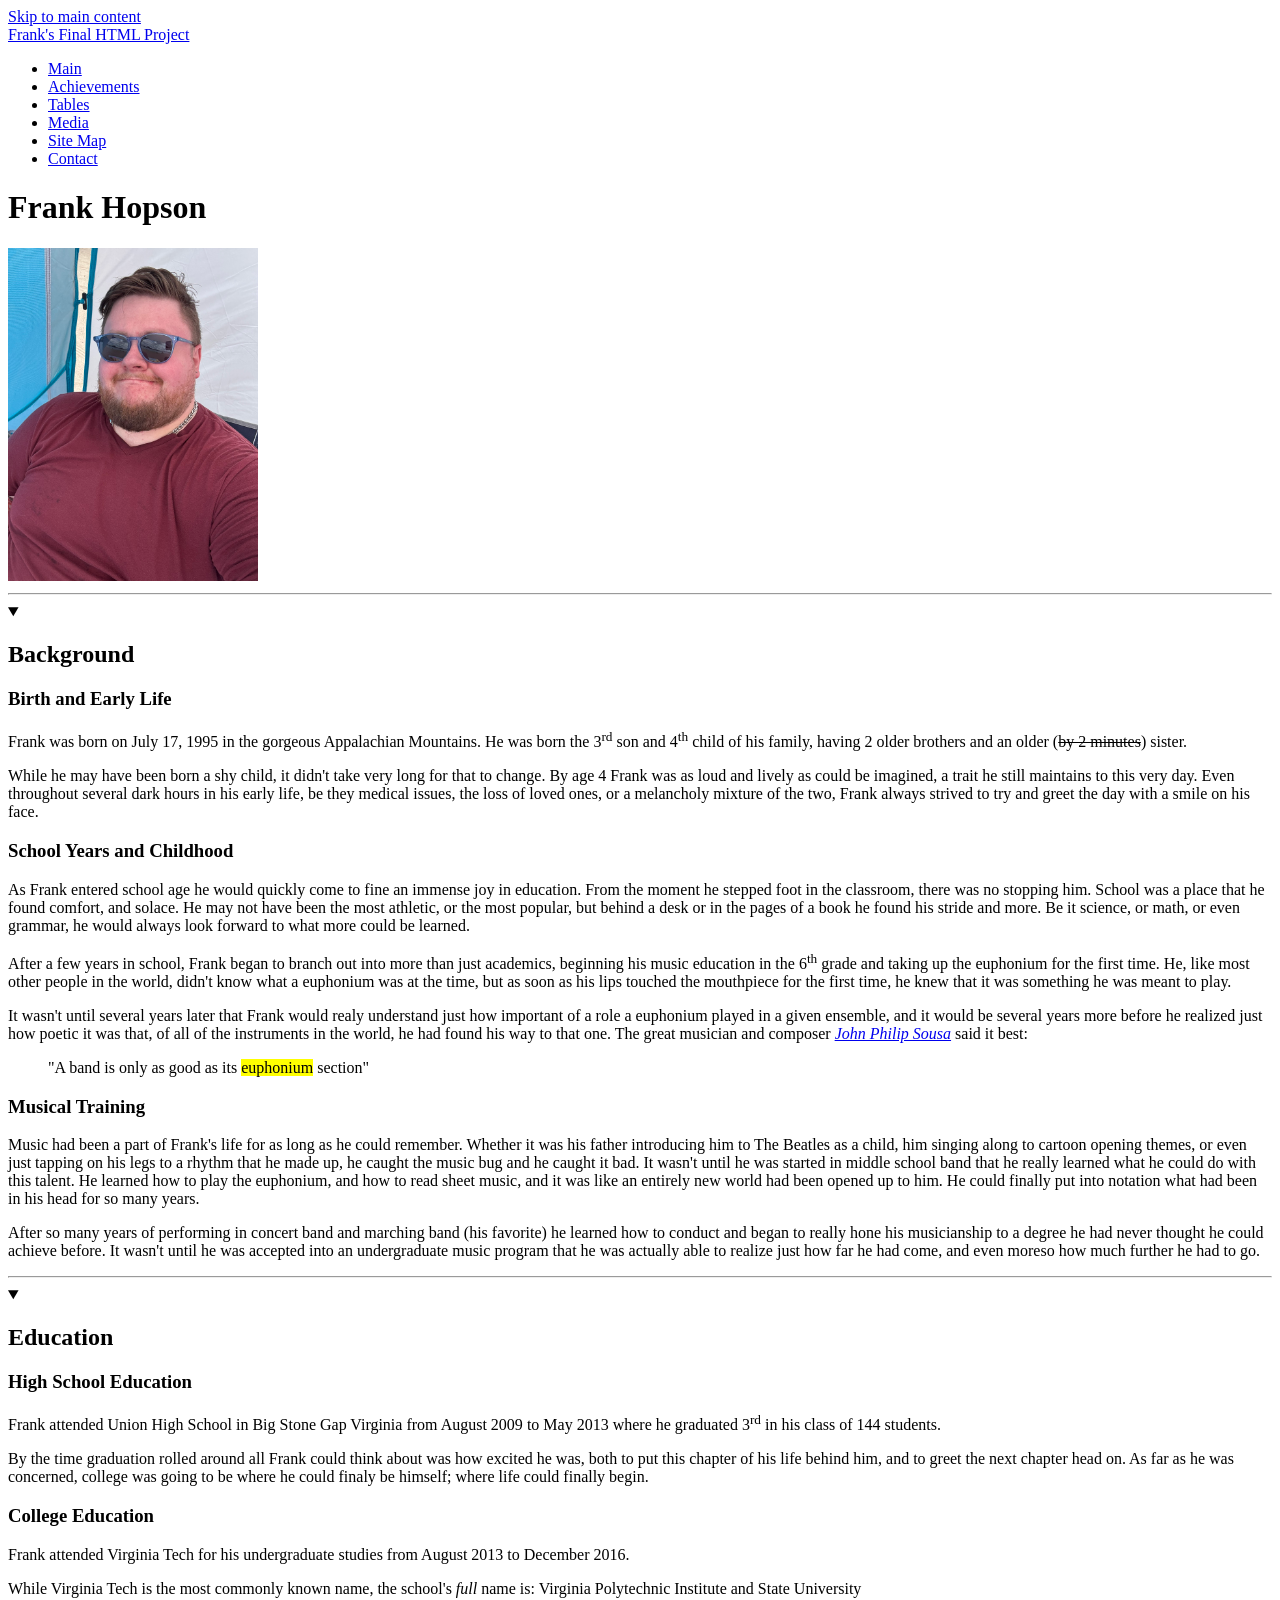
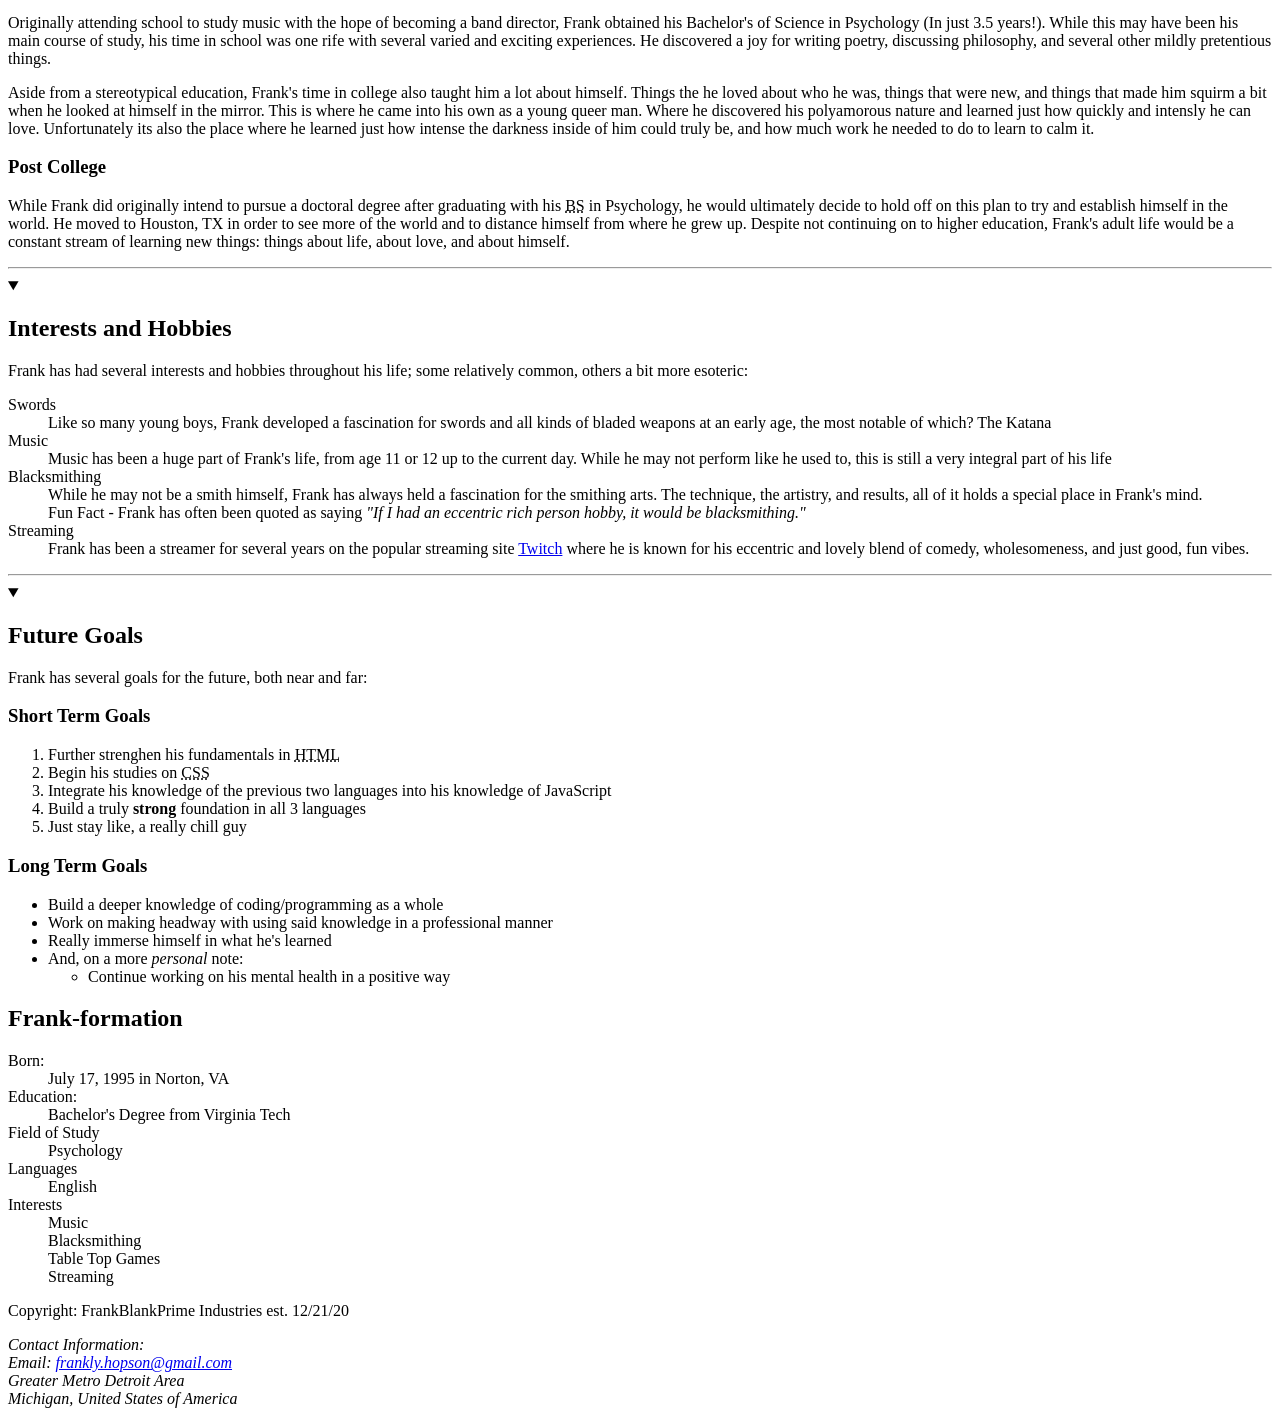
==== index.html @ f58f7170 "Init" ====
<!DOCTYPE html>
<html lang="en">

<head>
    <meta charset="UTF-8">
    <meta name="viewport" content="width=device-width, initial-scale=1.0">
    <meta name="author" content="Frank Hopson">
    <meta name="description" content="A brief overview into the life and times of Frank">
    <title>A Brief Overview</title>
</head>

<body>
    <a href="#main">Skip to main content</a>
    <header>
        <a href=index.html>Frank's Final HTML Project</a>
    </header>

    <nav role="navigation">
        <ul>
            <li><a href="index.html" aria-current="page">Main</a></li>
            <li><a href="achievements.html">Achievements</a></li>
            <li><a href="data-tables.html">Tables</a></li>
            <li><a href="multimedia-showcase.html">Media</a></li>
            <li><a href="site-map.html">Site Map</a></li>
            <li><a href="contact-form.html">Contact</a></li>
        </ul>
    </nav>

    <main id="main">
        <h1>Frank Hopson</h1>
        <img src="./assets/Frank Selfie 1.JPEG" width="250"> <!--To Be Added-->
        <hr>
        <section>
            <details open>
                <summary>
                    <h2>Background</h2>
                </summary>
                <h3>Birth and Early Life</h3>
                <p>Frank was born on <time datetime="1995-07-17">July 17, 1995</time> in the gorgeous Appalachian
                    Mountains.
                    He was born the 3<sup>rd</sup> son and 4<sup>th</sup> child of his family, having 2 older brothers
                    and
                    an older (<s>by 2 minutes</s>) sister.</p>
                <p>
                    While he may have been born a shy child, it didn't take very long for that to change. By age 4 Frank
                    was as loud and lively as could be imagined, a trait he still maintains to this very day. Even
                    throughout
                    several dark hours in his early life, be they medical issues, the loss of loved ones, or a
                    melancholy mixture
                    of the two, Frank always strived to try and greet the day with a smile on his face.
                </p>
                <h3>School Years and Childhood</h3>
                <p>
                    As Frank entered school age he would quickly come to fine an immense joy in education. From the
                    moment he stepped
                    foot in the classroom, there was no stopping him. School was a place that he found comfort, and
                    solace.
                    He may not have been the most athletic, or the most popular, but behind a desk or in the pages of a
                    book he found his
                    stride and more. Be it science, or math, or even grammar, he would always look forward to what more
                    could be learned.
                </p>
                <p>
                    After a few years in school, Frank began to branch out into more than just academics, beginning his
                    music education
                    in the 6<sup>th</sup> grade and taking up the euphonium for the first time. He, like most other
                    people in the world, didn't
                    know what a euphonium was at the time, but as soon as his lips touched the mouthpiece for the first
                    time, he knew
                    that it was something he was meant to play.
                </p>
                <aside>
                    <p>
                        It wasn't until several years later that Frank would realy understand just how important of a
                        role a euphonium
                        played in a given ensemble, and it would be several years more before he realized just how
                        poetic it was that,
                        of all of the instruments in the world, he had found his way to that one. The great musician and
                        composer
                        <cite><a target="_blank"
                                href="https://quotefancy.com/quote/1422385/John-Philip-Sousa-A-band-is-only-as-good-as-its-euphonium-section">John
                                Philip Sousa</a></cite> said it best:
                    <blockquote>"A band is only as good as its <mark>euphonium</mark> section"</blockquote>
                    </p>
                </aside>
                <h3>Musical Training</h3>
                <p>
                    Music had been a part of Frank's life for as long as he could remember. Whether it was his father
                    introducing him to
                    The Beatles as a child, him singing along to cartoon opening themes, or even just tapping on his
                    legs to a rhythm that
                    he made up, he caught the music bug and he caught it bad. It wasn't until he was started in middle
                    school band that he
                    really learned what he could do with this talent. He learned how to play the euphonium, and how to
                    read sheet music, and
                    it was like an entirely new world had been opened up to him. He could finally put into notation what
                    had been in his head
                    for so many years.
                </p>
                <p>
                    After so many years of performing in concert band and marching band (his favorite) he learned how to
                    conduct and began to really hone
                    his musicianship to a degree he had never thought he could achieve before. It wasn't until he was
                    accepted into an undergraduate
                    music program that he was actually able to realize just how far he had come, and even moreso how
                    much further he had to go.
                </p>
            </details>
        </section>

        <hr>

        <section>
            <details open>
                <summary>
                    <h2>Education</h2>
                </summary>
                <h3>High School Education</h3>
                <p>Frank attended Union High School in Big Stone Gap Virginia from <time datetime="2009-08">August
                        2009</time>
                    to <time datetime="2013-05">May 2013</time> where he graduated 3<sup>rd</sup> in his class of 144
                    students.
                </p>
                <p>
                    By the time graduation rolled around all Frank could think about was how excited he was, both to put
                    this chapter of his life behind him, and to greet the next chapter head on. As far as he was
                    concerned,
                    college was going to be where he could finaly be himself; where life could finally begin.
                </p>
                <article>
                    <h3>College Education</h3>
                    <p>
                        Frank attended Virginia Tech for his undergraduate studies from <time datetime="2013-08">August
                            2013</time> to <time datetime="2016-12">December 2016</time>.
                    </p>
                    <aside>
                        <p>
                            While Virginia Tech is the most commonly known name, the school's <em>full</em> name is:
                            Virginia Polytechnic Institute and State University
                        </p>
                    </aside>
                    <p>
                        Originally attending school to study music with the hope of becoming a band director,
                        Frank obtained his Bachelor's of Science in Psychology (In just 3.5 years!). While this may
                        have been his main course of study, his time in school was one rife with several varied
                        and exciting experiences. He discovered a joy for writing poetry, discussing philosophy,
                        and several other mildly pretentious things.
                    </p>
                    <p>
                        Aside from a stereotypical education, Frank's time in college also taught him a lot about
                        himself. Things the he loved about who he was, things that were new, and things that made him
                        squirm a bit when he looked at himself in the mirror. This is where he came into his own as a
                        young queer man. Where he discovered his polyamorous nature and learned just how quickly and
                        intensly he can love. Unfortunately its also the place where he learned just how intense the
                        darkness inside of him could truly be, and how much work he needed to do to learn to calm it.
                    </p>
                </article>
                <article>
                    <h3>Post College</h3>
                    <p>
                        While Frank did originally intend to pursue a doctoral degree after graduating with his
                        <abbr title="Bachelor of Science">BS</abbr> in Psychology, he would ultimately decide to hold
                        off on this plan to try and establish himself in the world. He moved to Houston, TX in order to
                        see more of the world and to distance himself from where he grew up. Despite not continuing on
                        to higher education, Frank's adult life would be a constant stream of learning new things:
                        things
                        about life, about love, and about himself.
                    </p>
                </article>
            </details>
        </section>

        <hr>

        <section>
            <details open>
                <summary>
                    <h2>Interests and Hobbies</h2>
                </summary>
                <p>
                    Frank has had several interests and hobbies throughout his life; some relatively common,
                    others a bit more esoteric:</p>
                <dl>
                    <dt>Swords</dt>
                    <dd>Like so many young boys, Frank developed a fascination for swords and all kinds
                        of bladed weapons at an early age, the most notable of which? The Katana
                    </dd>
                    <dt>Music</dt>
                    <dd>
                        Music has been a huge part of Frank's life, from age 11 or 12 up to the current day.
                        While he may not perform like he used to, this is still a very integral part of
                        his life
                    </dd>
                    <dt>Blacksmithing</dt>
                    <dd>
                        While he may not be a smith himself, Frank has always held a fascination for the
                        smithing arts. The technique, the artistry, and results, all of it holds a special
                        place in Frank's mind.
                        <aside>Fun Fact - Frank has often been quoted as saying <i>"If I had an eccentric
                                rich person hobby, it would be blacksmithing."</i>
                        </aside>
                    </dd>
                    <dt>Streaming</dt>
                    <dd>
                        Frank has been a streamer for several years on the popular streaming site
                        <a aria-label="A link to Frank's Twitch page"
                            href="https://www.twitch.tv/frankblankprime">Twitch</a>
                        where he is known for his eccentric and lovely blend of comedy, wholesomeness, and just
                        good, fun vibes.
                    </dd>
                </dl>
            </details>
        </section>

        <hr>

        <section>
            <details open>
                <summary>
                    <h2>Future Goals</h2>
                </summary>
                <p>Frank has several goals for the future, both near and far:</p>
                <h3>Short Term Goals</h3>
                <ol>
                    <li>Further strenghen his fundamentals in <abbr title="Hypertext Markup Language">HTML</abbr></li>
                    <li>Begin his studies on <abbr title="Cascading Style Sheets">CSS</abbr></li>
                    <li>Integrate his knowledge of the previous two languages into his knowledge of JavaScript</li>
                    <li>Build a truly <strong>strong</strong> foundation in all 3 languages</li>
                    <li>Just stay like, a really chill guy</li>
                </ol>
                <h3>Long Term Goals</h3>
                <ul>
                    <li>Build a deeper knowledge of coding/programming as a whole</li>
                    <li>Work on making headway with using said knowledge in a professional manner</li>
                    <li>Really immerse himself in what he's learned</li>
                    <li>And, on a more <em>personal</em> note:
                        <ul>
                            <li>Continue working on his mental health in a positive way</li>
                        </ul>
                    </li>
                </ul>
            </details>
        </section>
        <section>
            <h2>Frank-formation</h2>
            <div class="infotable">
                <!-- <img> To Be Added -->
                <dl>
                    <dt>Born:</dt>
                    <dd><time datetime="1995-07-17">July 17, 1995 in Norton, VA</time></dd>
                    <dt>Education:</dt>
                    <dd>Bachelor's Degree from Virginia Tech</dd>
                    <dt>Field of Study</dt>
                    <dd>Psychology</dd>
                    <dt>Languages</dt>
                    <dd>English</dd>
                    <dt>Interests</dt>
                    <dd>Music</dd>
                    <dd>Blacksmithing</dd>
                    <dd>Table Top Games</dd>
                    <dd>Streaming</dd>
                </dl>
            </div>
        </section>
    </main>
</body>
<footer>
    <p>
        Copyright: FrankBlankPrime Industries est. <time datetime="2020-12-21">12/21/20</time>
        <br />
    <address>
        Contact Information:<br />
        Email: <a href="mailto:frankly.hopson@gmail.com">frankly.hopson@gmail.com</a><br />
        Greater Metro Detroit Area<br />
        Michigan, United States of America
    </address>
    </p>
</footer>

</html>
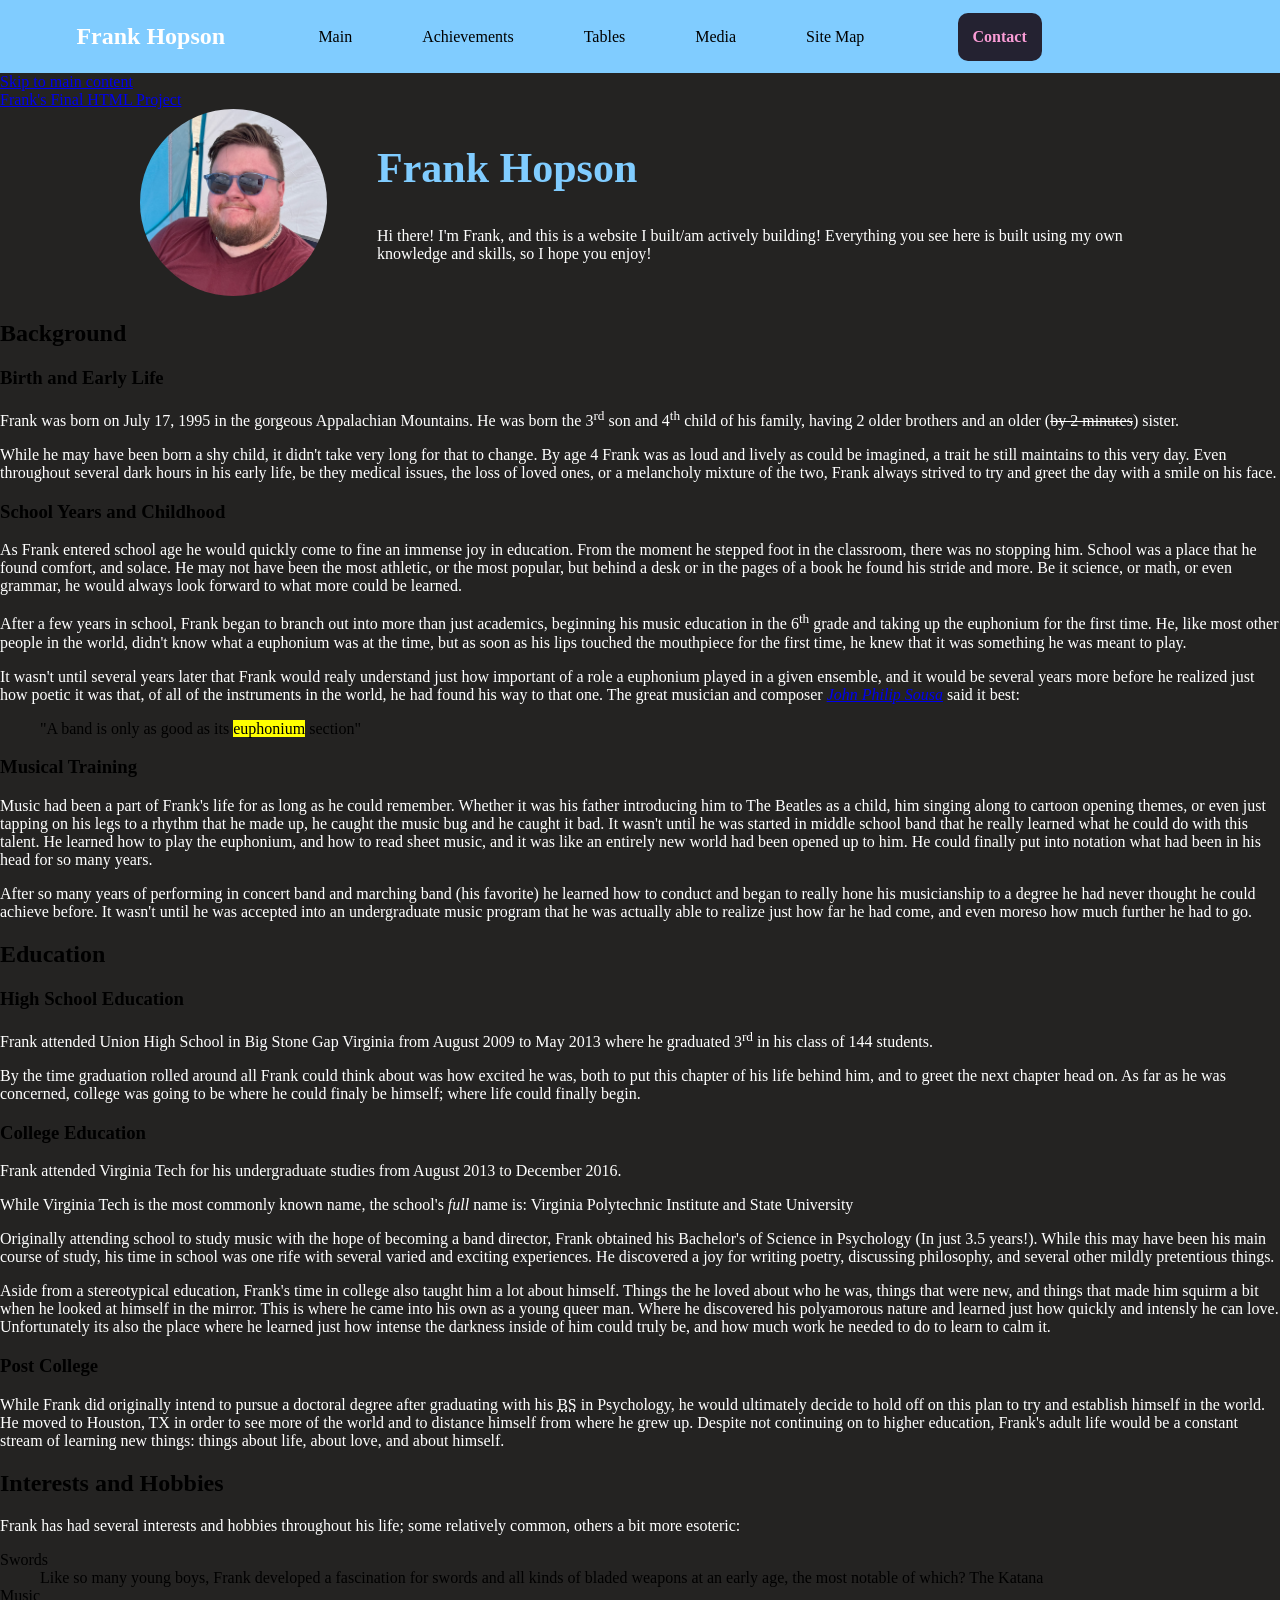
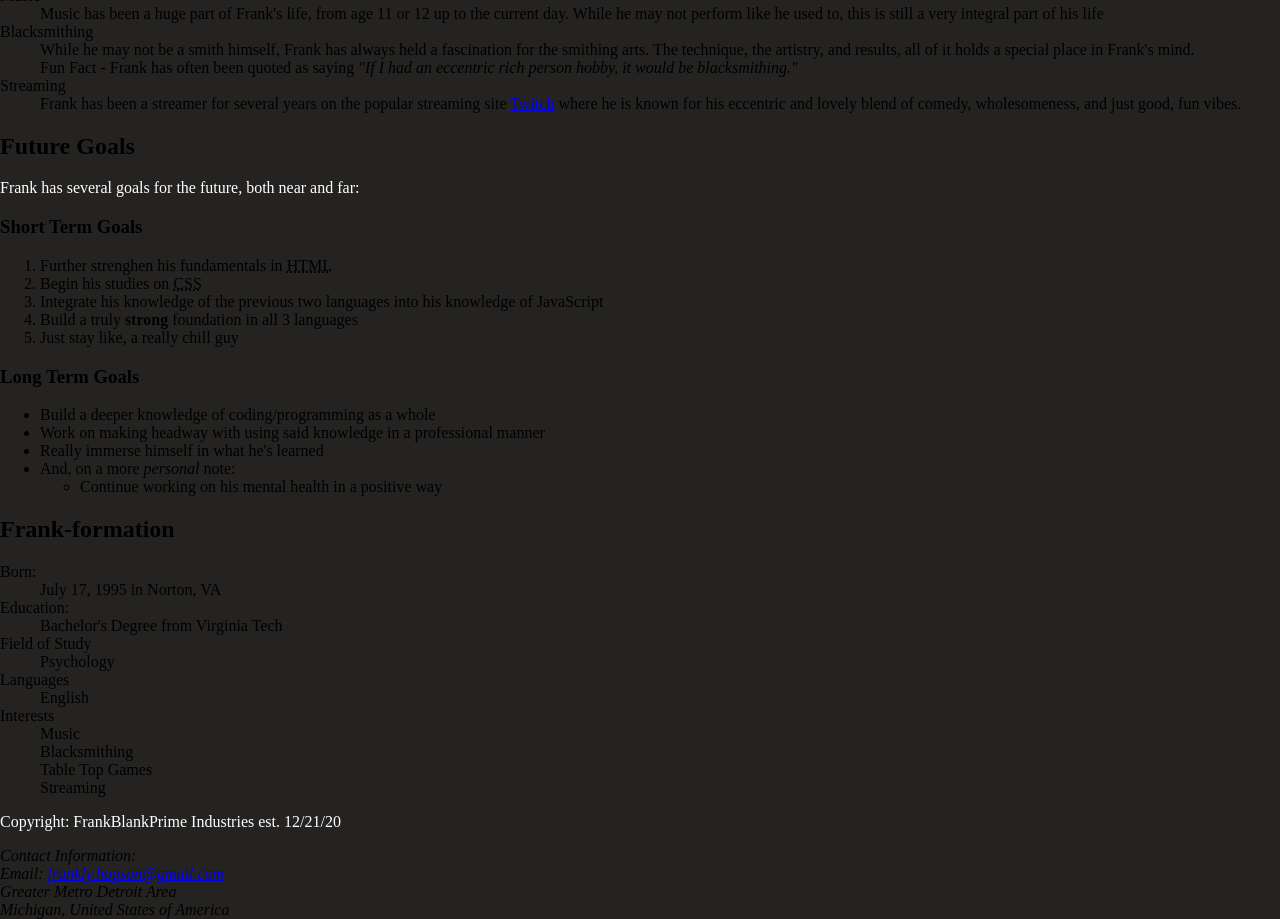
==== commit cb5fd4b9: "Added style sheet and made updates to nav-bar structure as well as website intro" ====
--- a/index.html
+++ b/index.html
@@ -7,6 +7,7 @@
     <meta name="author" content="Frank Hopson">
     <meta name="description" content="A brief overview into the life and times of Frank">
     <title>A Brief Overview</title>
+    <link rel="stylesheet" href="styles.css">
 </head>
 
 <body>
@@ -15,231 +16,234 @@
         <a href=index.html>Frank's Final HTML Project</a>
     </header>
 
-    <nav role="navigation">
-        <ul>
-            <li><a href="index.html" aria-current="page">Main</a></li>
-            <li><a href="achievements.html">Achievements</a></li>
-            <li><a href="data-tables.html">Tables</a></li>
-            <li><a href="multimedia-showcase.html">Media</a></li>
-            <li><a href="site-map.html">Site Map</a></li>
-            <li><a href="contact-form.html">Contact</a></li>
-        </ul>
+    <nav>
+        <div id="nav-bar"></div>
+            <p>Frank Hopson</p>
+            <ul>
+                <li><a class="nav-link" href="index.html" aria-current="page">Main</a></li>
+                <li><a class="nav-link" href="achievements.html">Achievements</a></li>
+                <li><a class="nav-link" href="data-tables.html">Tables</a></li>
+                <li><a class="nav-link" href="multimedia-showcase.html">Media</a></li>
+                <li><a class="nav-link" href="site-map.html">Site Map</a></li>
+            </ul>
+            <a class="nav-link" id="contact-link" href="contact-form.html">Contact</a>
+        </div>
     </nav>
 
     <main id="main">
-        <h1>Frank Hopson</h1>
-        <img src="./assets/Frank Selfie 1.JPEG" width="250"> <!--To Be Added-->
-        <hr>
-        <section>
-            <details open>
-                <summary>
-                    <h2>Background</h2>
-                </summary>
-                <h3>Birth and Early Life</h3>
-                <p>Frank was born on <time datetime="1995-07-17">July 17, 1995</time> in the gorgeous Appalachian
-                    Mountains.
-                    He was born the 3<sup>rd</sup> son and 4<sup>th</sup> child of his family, having 2 older brothers
-                    and
-                    an older (<s>by 2 minutes</s>) sister.</p>
-                <p>
-                    While he may have been born a shy child, it didn't take very long for that to change. By age 4 Frank
-                    was as loud and lively as could be imagined, a trait he still maintains to this very day. Even
-                    throughout
-                    several dark hours in his early life, be they medical issues, the loss of loved ones, or a
-                    melancholy mixture
-                    of the two, Frank always strived to try and greet the day with a smile on his face.
-                </p>
-                <h3>School Years and Childhood</h3>
-                <p>
-                    As Frank entered school age he would quickly come to fine an immense joy in education. From the
-                    moment he stepped
-                    foot in the classroom, there was no stopping him. School was a place that he found comfort, and
-                    solace.
-                    He may not have been the most athletic, or the most popular, but behind a desk or in the pages of a
-                    book he found his
-                    stride and more. Be it science, or math, or even grammar, he would always look forward to what more
-                    could be learned.
-                </p>
-                <p>
-                    After a few years in school, Frank began to branch out into more than just academics, beginning his
-                    music education
-                    in the 6<sup>th</sup> grade and taking up the euphonium for the first time. He, like most other
-                    people in the world, didn't
-                    know what a euphonium was at the time, but as soon as his lips touched the mouthpiece for the first
-                    time, he knew
-                    that it was something he was meant to play.
+        <section id="bio-intro">
+            <div id="bio-image">
+                <img src="./assets/Frank Selfie 1.JPEG" width="250"
+                alt="A man in a red shirt and sunglasses sitting against a blue and grey backdrop"> <!--To Be Added-->
+            </div>
+            <div id="bio-text">
+                <h1>Frank Hopson</h1>
+                <p>Hi there! I'm Frank, and this is a website I built/am actively building! Everything you see
+                here is built using my own knowledge and skills, so I hope you enjoy!</p>
+            </div>
+        </section>
+
+        <section>
+            <summary>
+                <h2>Background</h2>
+            </summary>
+            <h3>Birth and Early Life</h3>
+            <p>Frank was born on <time datetime="1995-07-17">July 17, 1995</time> in the gorgeous Appalachian
+                Mountains.
+                He was born the 3<sup>rd</sup> son and 4<sup>th</sup> child of his family, having 2 older brothers
+                and
+                an older (<s>by 2 minutes</s>) sister.</p>
+            <p>
+                While he may have been born a shy child, it didn't take very long for that to change. By age 4 Frank
+                was as loud and lively as could be imagined, a trait he still maintains to this very day. Even
+                throughout
+                several dark hours in his early life, be they medical issues, the loss of loved ones, or a
+                melancholy mixture
+                of the two, Frank always strived to try and greet the day with a smile on his face.
+            </p>
+            <h3>School Years and Childhood</h3>
+            <p>
+                As Frank entered school age he would quickly come to fine an immense joy in education. From the
+                moment he stepped
+                foot in the classroom, there was no stopping him. School was a place that he found comfort, and
+                solace.
+                He may not have been the most athletic, or the most popular, but behind a desk or in the pages of a
+                book he found his
+                stride and more. Be it science, or math, or even grammar, he would always look forward to what more
+                could be learned.
+            </p>
+            <p>
+                After a few years in school, Frank began to branch out into more than just academics, beginning his
+                music education
+                in the 6<sup>th</sup> grade and taking up the euphonium for the first time. He, like most other
+                people in the world, didn't
+                know what a euphonium was at the time, but as soon as his lips touched the mouthpiece for the first
+                time, he knew
+                that it was something he was meant to play.
+            </p>
+            <aside>
+                <p>
+                    It wasn't until several years later that Frank would realy understand just how important of a
+                    role a euphonium
+                    played in a given ensemble, and it would be several years more before he realized just how
+                    poetic it was that,
+                    of all of the instruments in the world, he had found his way to that one. The great musician and
+                    composer
+                    <cite><a target="_blank"
+                            href="https://quotefancy.com/quote/1422385/John-Philip-Sousa-A-band-is-only-as-good-as-its-euphonium-section">John
+                            Philip Sousa</a></cite> said it best:
+                <blockquote>"A band is only as good as its <mark>euphonium</mark> section"</blockquote>
+                </p>
+            </aside>
+            <h3>Musical Training</h3>
+            <p>
+                Music had been a part of Frank's life for as long as he could remember. Whether it was his father
+                introducing him to
+                The Beatles as a child, him singing along to cartoon opening themes, or even just tapping on his
+                legs to a rhythm that
+                he made up, he caught the music bug and he caught it bad. It wasn't until he was started in middle
+                school band that he
+                really learned what he could do with this talent. He learned how to play the euphonium, and how to
+                read sheet music, and
+                it was like an entirely new world had been opened up to him. He could finally put into notation what
+                had been in his head
+                for so many years.
+            </p>
+            <p>
+                After so many years of performing in concert band and marching band (his favorite) he learned how to
+                conduct and began to really hone
+                his musicianship to a degree he had never thought he could achieve before. It wasn't until he was
+                accepted into an undergraduate
+                music program that he was actually able to realize just how far he had come, and even moreso how
+                much further he had to go.
+            </p>
+        </section>
+
+        <section>
+            <summary>
+                <h2>Education</h2>
+            </summary>
+            <h3>High School Education</h3>
+            <p>Frank attended Union High School in Big Stone Gap Virginia from <time datetime="2009-08">August
+                    2009</time>
+                to <time datetime="2013-05">May 2013</time> where he graduated 3<sup>rd</sup> in his class of 144
+                students.
+            </p>
+            <p>
+                By the time graduation rolled around all Frank could think about was how excited he was, both to put
+                this chapter of his life behind him, and to greet the next chapter head on. As far as he was
+                concerned,
+                college was going to be where he could finaly be himself; where life could finally begin.
+            </p>
+            <article>
+                <h3>College Education</h3>
+                <p>
+                    Frank attended Virginia Tech for his undergraduate studies from <time datetime="2013-08">August
+                        2013</time> to <time datetime="2016-12">December 2016</time>.
                 </p>
                 <aside>
                     <p>
-                        It wasn't until several years later that Frank would realy understand just how important of a
-                        role a euphonium
-                        played in a given ensemble, and it would be several years more before he realized just how
-                        poetic it was that,
-                        of all of the instruments in the world, he had found his way to that one. The great musician and
-                        composer
-                        <cite><a target="_blank"
-                                href="https://quotefancy.com/quote/1422385/John-Philip-Sousa-A-band-is-only-as-good-as-its-euphonium-section">John
-                                Philip Sousa</a></cite> said it best:
-                    <blockquote>"A band is only as good as its <mark>euphonium</mark> section"</blockquote>
+                        While Virginia Tech is the most commonly known name, the school's <em>full</em> name is:
+                        Virginia Polytechnic Institute and State University
                     </p>
                 </aside>
-                <h3>Musical Training</h3>
-                <p>
-                    Music had been a part of Frank's life for as long as he could remember. Whether it was his father
-                    introducing him to
-                    The Beatles as a child, him singing along to cartoon opening themes, or even just tapping on his
-                    legs to a rhythm that
-                    he made up, he caught the music bug and he caught it bad. It wasn't until he was started in middle
-                    school band that he
-                    really learned what he could do with this talent. He learned how to play the euphonium, and how to
-                    read sheet music, and
-                    it was like an entirely new world had been opened up to him. He could finally put into notation what
-                    had been in his head
-                    for so many years.
-                </p>
-                <p>
-                    After so many years of performing in concert band and marching band (his favorite) he learned how to
-                    conduct and began to really hone
-                    his musicianship to a degree he had never thought he could achieve before. It wasn't until he was
-                    accepted into an undergraduate
-                    music program that he was actually able to realize just how far he had come, and even moreso how
-                    much further he had to go.
-                </p>
-            </details>
-        </section>
-
-        <hr>
-
-        <section>
-            <details open>
-                <summary>
-                    <h2>Education</h2>
-                </summary>
-                <h3>High School Education</h3>
-                <p>Frank attended Union High School in Big Stone Gap Virginia from <time datetime="2009-08">August
-                        2009</time>
-                    to <time datetime="2013-05">May 2013</time> where he graduated 3<sup>rd</sup> in his class of 144
-                    students.
-                </p>
-                <p>
-                    By the time graduation rolled around all Frank could think about was how excited he was, both to put
-                    this chapter of his life behind him, and to greet the next chapter head on. As far as he was
-                    concerned,
-                    college was going to be where he could finaly be himself; where life could finally begin.
-                </p>
-                <article>
-                    <h3>College Education</h3>
-                    <p>
-                        Frank attended Virginia Tech for his undergraduate studies from <time datetime="2013-08">August
-                            2013</time> to <time datetime="2016-12">December 2016</time>.
-                    </p>
-                    <aside>
-                        <p>
-                            While Virginia Tech is the most commonly known name, the school's <em>full</em> name is:
-                            Virginia Polytechnic Institute and State University
-                        </p>
+                <p>
+                    Originally attending school to study music with the hope of becoming a band director,
+                    Frank obtained his Bachelor's of Science in Psychology (In just 3.5 years!). While this may
+                    have been his main course of study, his time in school was one rife with several varied
+                    and exciting experiences. He discovered a joy for writing poetry, discussing philosophy,
+                    and several other mildly pretentious things.
+                </p>
+                <p>
+                    Aside from a stereotypical education, Frank's time in college also taught him a lot about
+                    himself. Things the he loved about who he was, things that were new, and things that made him
+                    squirm a bit when he looked at himself in the mirror. This is where he came into his own as a
+                    young queer man. Where he discovered his polyamorous nature and learned just how quickly and
+                    intensly he can love. Unfortunately its also the place where he learned just how intense the
+                    darkness inside of him could truly be, and how much work he needed to do to learn to calm it.
+                </p>
+            </article>
+            <article>
+                <h3>Post College</h3>
+                <p>
+                    While Frank did originally intend to pursue a doctoral degree after graduating with his
+                    <abbr title="Bachelor of Science">BS</abbr> in Psychology, he would ultimately decide to hold
+                    off on this plan to try and establish himself in the world. He moved to Houston, TX in order to
+                    see more of the world and to distance himself from where he grew up. Despite not continuing on
+                    to higher education, Frank's adult life would be a constant stream of learning new things:
+                    things
+                    about life, about love, and about himself.
+                </p>
+            </article>
+
+        </section>
+
+        <section>
+
+            <summary>
+                <h2>Interests and Hobbies</h2>
+            </summary>
+            <p>
+                Frank has had several interests and hobbies throughout his life; some relatively common,
+                others a bit more esoteric:</p>
+            <dl>
+                <dt>Swords</dt>
+                <dd>Like so many young boys, Frank developed a fascination for swords and all kinds
+                    of bladed weapons at an early age, the most notable of which? The Katana
+                </dd>
+                <dt>Music</dt>
+                <dd>
+                    Music has been a huge part of Frank's life, from age 11 or 12 up to the current day.
+                    While he may not perform like he used to, this is still a very integral part of
+                    his life
+                </dd>
+                <dt>Blacksmithing</dt>
+                <dd>
+                    While he may not be a smith himself, Frank has always held a fascination for the
+                    smithing arts. The technique, the artistry, and results, all of it holds a special
+                    place in Frank's mind.
+                    <aside>Fun Fact - Frank has often been quoted as saying <i>"If I had an eccentric
+                            rich person hobby, it would be blacksmithing."</i>
                     </aside>
-                    <p>
-                        Originally attending school to study music with the hope of becoming a band director,
-                        Frank obtained his Bachelor's of Science in Psychology (In just 3.5 years!). While this may
-                        have been his main course of study, his time in school was one rife with several varied
-                        and exciting experiences. He discovered a joy for writing poetry, discussing philosophy,
-                        and several other mildly pretentious things.
-                    </p>
-                    <p>
-                        Aside from a stereotypical education, Frank's time in college also taught him a lot about
-                        himself. Things the he loved about who he was, things that were new, and things that made him
-                        squirm a bit when he looked at himself in the mirror. This is where he came into his own as a
-                        young queer man. Where he discovered his polyamorous nature and learned just how quickly and
-                        intensly he can love. Unfortunately its also the place where he learned just how intense the
-                        darkness inside of him could truly be, and how much work he needed to do to learn to calm it.
-                    </p>
-                </article>
-                <article>
-                    <h3>Post College</h3>
-                    <p>
-                        While Frank did originally intend to pursue a doctoral degree after graduating with his
-                        <abbr title="Bachelor of Science">BS</abbr> in Psychology, he would ultimately decide to hold
-                        off on this plan to try and establish himself in the world. He moved to Houston, TX in order to
-                        see more of the world and to distance himself from where he grew up. Despite not continuing on
-                        to higher education, Frank's adult life would be a constant stream of learning new things:
-                        things
-                        about life, about love, and about himself.
-                    </p>
-                </article>
-            </details>
-        </section>
-
-        <hr>
-
-        <section>
-            <details open>
-                <summary>
-                    <h2>Interests and Hobbies</h2>
-                </summary>
-                <p>
-                    Frank has had several interests and hobbies throughout his life; some relatively common,
-                    others a bit more esoteric:</p>
-                <dl>
-                    <dt>Swords</dt>
-                    <dd>Like so many young boys, Frank developed a fascination for swords and all kinds
-                        of bladed weapons at an early age, the most notable of which? The Katana
-                    </dd>
-                    <dt>Music</dt>
-                    <dd>
-                        Music has been a huge part of Frank's life, from age 11 or 12 up to the current day.
-                        While he may not perform like he used to, this is still a very integral part of
-                        his life
-                    </dd>
-                    <dt>Blacksmithing</dt>
-                    <dd>
-                        While he may not be a smith himself, Frank has always held a fascination for the
-                        smithing arts. The technique, the artistry, and results, all of it holds a special
-                        place in Frank's mind.
-                        <aside>Fun Fact - Frank has often been quoted as saying <i>"If I had an eccentric
-                                rich person hobby, it would be blacksmithing."</i>
-                        </aside>
-                    </dd>
-                    <dt>Streaming</dt>
-                    <dd>
-                        Frank has been a streamer for several years on the popular streaming site
-                        <a aria-label="A link to Frank's Twitch page"
-                            href="https://www.twitch.tv/frankblankprime">Twitch</a>
-                        where he is known for his eccentric and lovely blend of comedy, wholesomeness, and just
-                        good, fun vibes.
-                    </dd>
-                </dl>
-            </details>
-        </section>
-
-        <hr>
-
-        <section>
-            <details open>
-                <summary>
-                    <h2>Future Goals</h2>
-                </summary>
-                <p>Frank has several goals for the future, both near and far:</p>
-                <h3>Short Term Goals</h3>
-                <ol>
-                    <li>Further strenghen his fundamentals in <abbr title="Hypertext Markup Language">HTML</abbr></li>
-                    <li>Begin his studies on <abbr title="Cascading Style Sheets">CSS</abbr></li>
-                    <li>Integrate his knowledge of the previous two languages into his knowledge of JavaScript</li>
-                    <li>Build a truly <strong>strong</strong> foundation in all 3 languages</li>
-                    <li>Just stay like, a really chill guy</li>
-                </ol>
-                <h3>Long Term Goals</h3>
-                <ul>
-                    <li>Build a deeper knowledge of coding/programming as a whole</li>
-                    <li>Work on making headway with using said knowledge in a professional manner</li>
-                    <li>Really immerse himself in what he's learned</li>
-                    <li>And, on a more <em>personal</em> note:
-                        <ul>
-                            <li>Continue working on his mental health in a positive way</li>
-                        </ul>
-                    </li>
-                </ul>
-            </details>
+                </dd>
+                <dt>Streaming</dt>
+                <dd>
+                    Frank has been a streamer for several years on the popular streaming site
+                    <a aria-label="A link to Frank's Twitch page"
+                        href="https://www.twitch.tv/frankblankprime">Twitch</a>
+                    where he is known for his eccentric and lovely blend of comedy, wholesomeness, and just
+                    good, fun vibes.
+                </dd>
+            </dl>
+
+        </section>
+
+        <section>
+
+            <summary>
+                <h2>Future Goals</h2>
+            </summary>
+            <p>Frank has several goals for the future, both near and far:</p>
+            <h3>Short Term Goals</h3>
+            <ol>
+                <li>Further strenghen his fundamentals in <abbr title="Hypertext Markup Language">HTML</abbr></li>
+                <li>Begin his studies on <abbr title="Cascading Style Sheets">CSS</abbr></li>
+                <li>Integrate his knowledge of the previous two languages into his knowledge of JavaScript</li>
+                <li>Build a truly <strong>strong</strong> foundation in all 3 languages</li>
+                <li>Just stay like, a really chill guy</li>
+            </ol>
+            <h3>Long Term Goals</h3>
+            <ul>
+                <li>Build a deeper knowledge of coding/programming as a whole</li>
+                <li>Work on making headway with using said knowledge in a professional manner</li>
+                <li>Really immerse himself in what he's learned</li>
+                <li>And, on a more <em>personal</em> note:
+                    <ul>
+                        <li>Continue working on his mental health in a positive way</li>
+                    </ul>
+                </li>
+            </ul>
+
         </section>
         <section>
             <h2>Frank-formation</h2>
@@ -263,18 +267,18 @@
             </div>
         </section>
     </main>
+    <footer>
+        <p>
+            Copyright: FrankBlankPrime Industries est. <time datetime="2020-12-21">12/21/20</time>
+            <br />
+        <address>
+            Contact Information:<br />
+            Email: <a href="mailto:frankly.hopson@gmail.com">frankly.hopson@gmail.com</a><br />
+            Greater Metro Detroit Area<br />
+            Michigan, United States of America
+        </address>
+        </p>
+    </footer>
 </body>
-<footer>
-    <p>
-        Copyright: FrankBlankPrime Industries est. <time datetime="2020-12-21">12/21/20</time>
-        <br />
-    <address>
-        Contact Information:<br />
-        Email: <a href="mailto:frankly.hopson@gmail.com">frankly.hopson@gmail.com</a><br />
-        Greater Metro Detroit Area<br />
-        Michigan, United States of America
-    </address>
-    </p>
-</footer>
 
 </html>
--- a/styles.css
+++ b/styles.css
@@ -0,0 +1,99 @@
+:root {
+    --erik-blue: #80ccff;
+    --erik-pink: #FA9cd6;
+}
+
+body {
+    background-color: #242322;
+    width: 100vw;
+    height: 100vh;
+    padding: 0;
+    margin: 0;
+    font-family: Tahoma;
+    margin-top: 73px;
+}
+
+p {
+    color: #FFF;
+}
+
+h1 {
+    font-weight: 600;
+    font-size: 42px;
+    color: var(--erik-blue)
+}
+
+nav {
+    width: 100%;
+    height: 73px;
+    background-color:var(--erik-blue);
+    position: fixed;
+    top: 0;
+    display: flex;
+    justify-content: space-evenly;
+    align-items: center;
+    flex-flow: row nowrap;
+}
+
+nav p {
+    font-size: 24px;
+    font-weight: 600; 
+}
+
+nav ul {
+    display: flex;
+    flex-flow: row nowrap;
+    justify-content: space-between;
+    gap: 40px;
+    margin-right: 40px;
+    list-style-type: none;
+    font-size: 16px;
+}
+
+.nav-link {
+    text-decoration: none;
+    color: #000;
+    transition: ease-in .2s;
+    padding: 15px;
+    border-radius: 10px;
+}
+
+.nav-link:hover {
+    background-color: var(--erik-pink);
+}
+
+#contact-link {
+    font-weight: 600;
+    background-color: #242231;
+    margin-right: 200px;
+    color: var(--erik-pink);
+    max-height: 39px;
+    padding: 15px;
+    transition: ease-in .2s;
+}
+
+#contact-link:hover {
+    background-color: var(--erik-pink);
+    color: #242231;
+}
+
+#nav-bar {
+    max-width: 1000px;
+}
+
+#bio-intro {
+    max-width: 1000px;
+    margin-left:auto;
+    margin-right: auto;
+    display: flex;
+    gap: 50px;
+    justify-content: space-between;
+}
+
+#bio-intro img {
+    object-fit: cover;
+    object-position: 0 0px;
+    border-radius: 100%;
+    width: 187px;
+    height: 187px;
+}
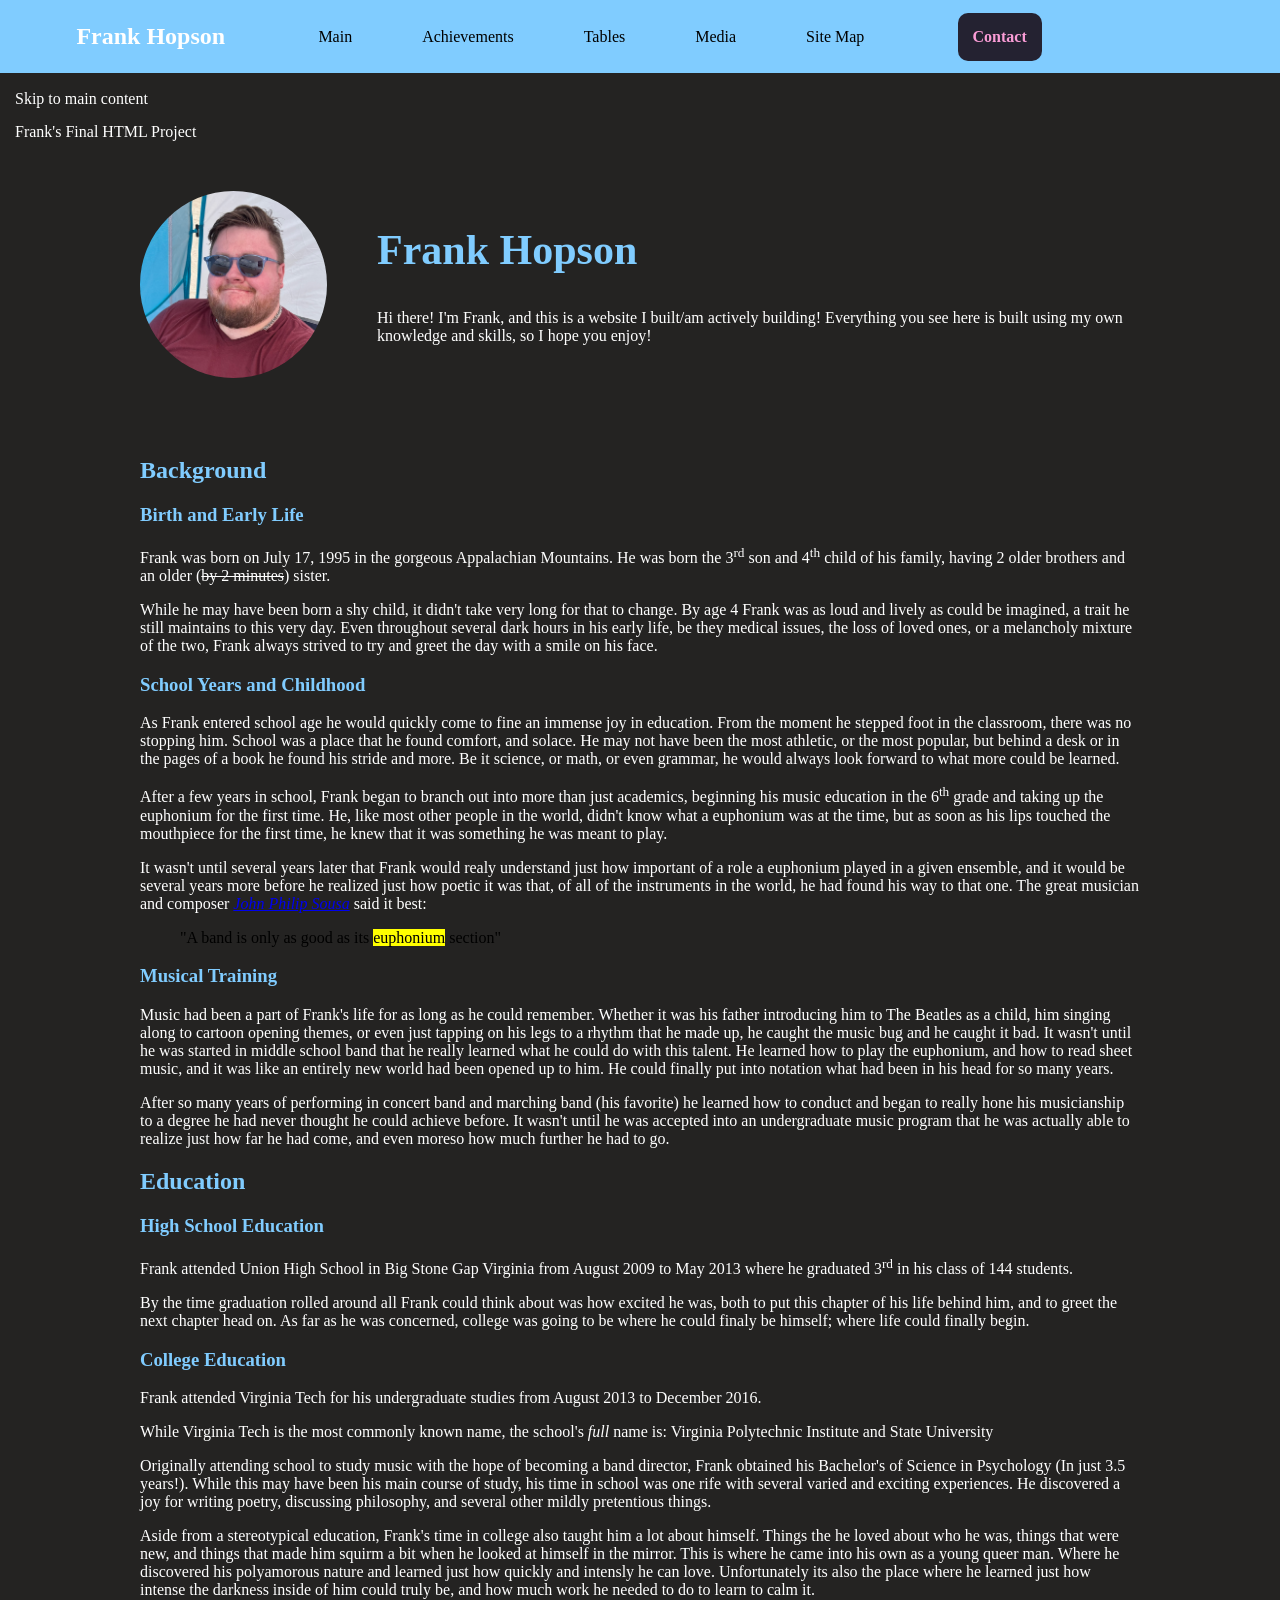
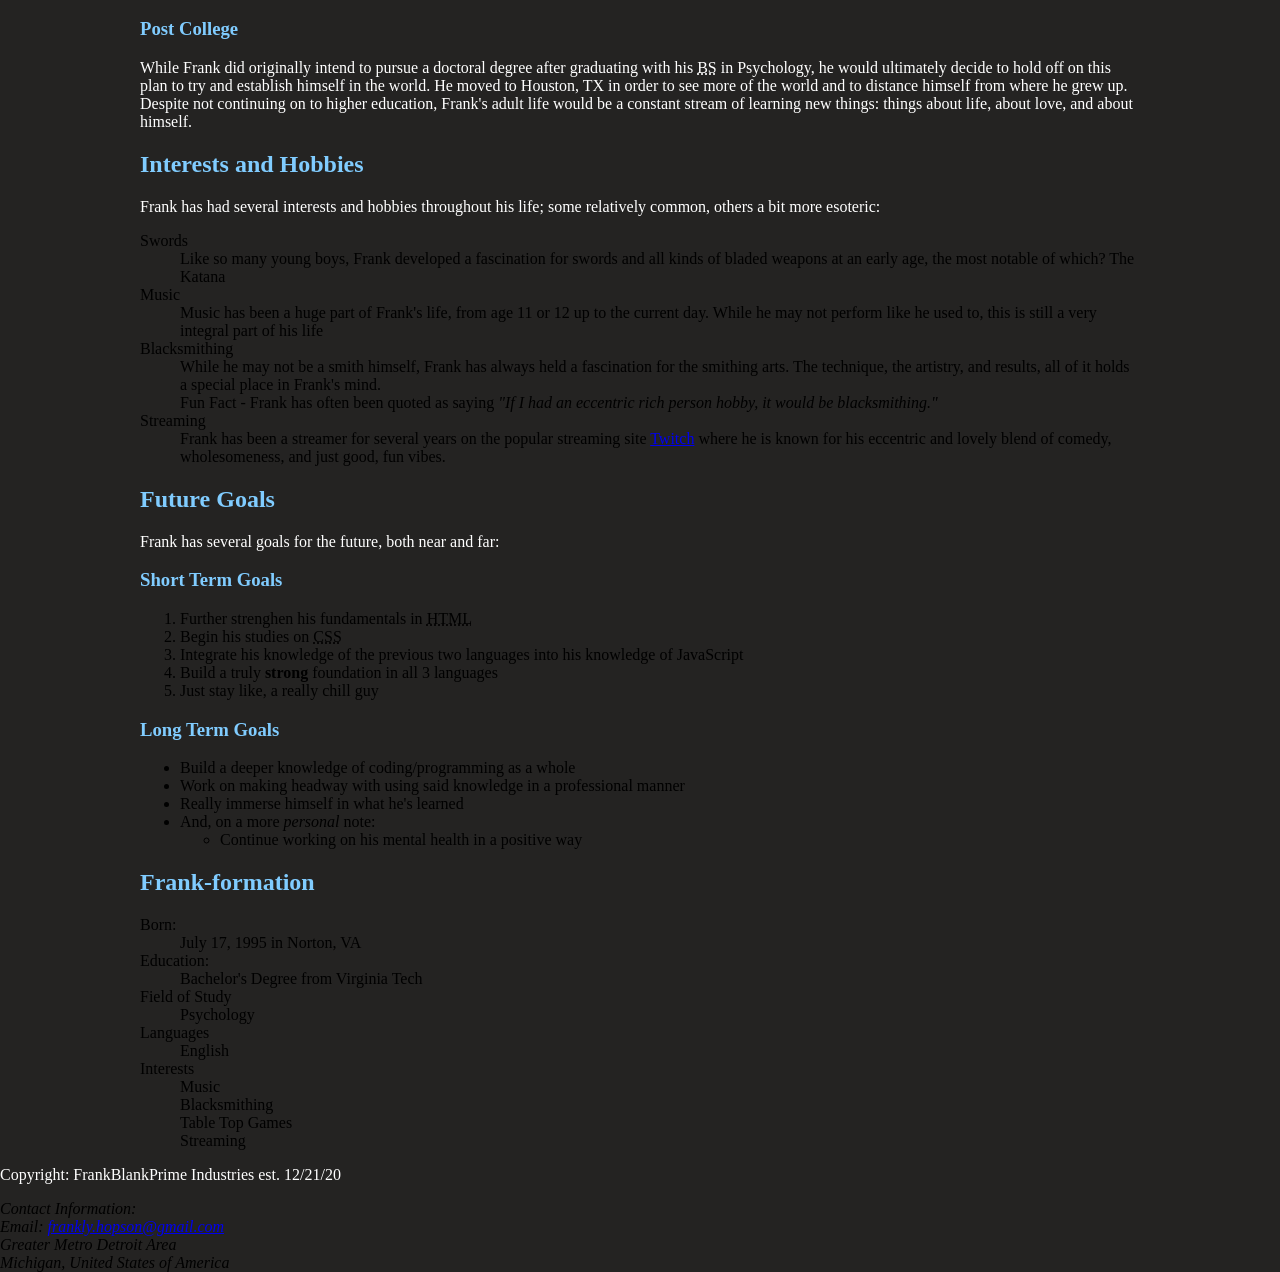
==== commit 9e82aee2: "Updated intro bio as well as scroll behavior" ====
--- a/index.html
+++ b/index.html
@@ -11,8 +11,8 @@
 </head>
 
 <body>
-    <a href="#main">Skip to main content</a>
     <header>
+        <a href="#main">Skip to main content</a>
         <a href=index.html>Frank's Final HTML Project</a>
     </header>
 
--- a/styles.css
+++ b/styles.css
@@ -1,6 +1,10 @@
 :root {
     --erik-blue: #80ccff;
     --erik-pink: #FA9cd6;
+}
+
+* {
+    scroll-padding-top: 100px;
 }
 
 body {
@@ -13,6 +17,12 @@
     margin-top: 73px;
 }
 
+main {
+    max-width: 1000px;
+    margin-left: auto;
+    margin-right: auto;
+}
+
 p {
     color: #FFF;
 }
@@ -21,6 +31,10 @@
     font-weight: 600;
     font-size: 42px;
     color: var(--erik-blue)
+}
+
+h2, h3 {
+    color: var(--erik-blue);
 }
 
 nav {
@@ -48,6 +62,17 @@
     margin-right: 40px;
     list-style-type: none;
     font-size: 16px;
+}
+
+header {
+    margin-top: 90px;
+}
+
+header a {
+    color: #fff;
+    text-decoration: none;
+    display: block;
+    margin: 15px;
 }
 
 .nav-link {
@@ -83,8 +108,8 @@
 
 #bio-intro {
     max-width: 1000px;
-    margin-left:auto;
-    margin-right: auto;
+    margin-top: 50px;
+    margin-bottom: 75px;
     display: flex;
     gap: 50px;
     justify-content: space-between;
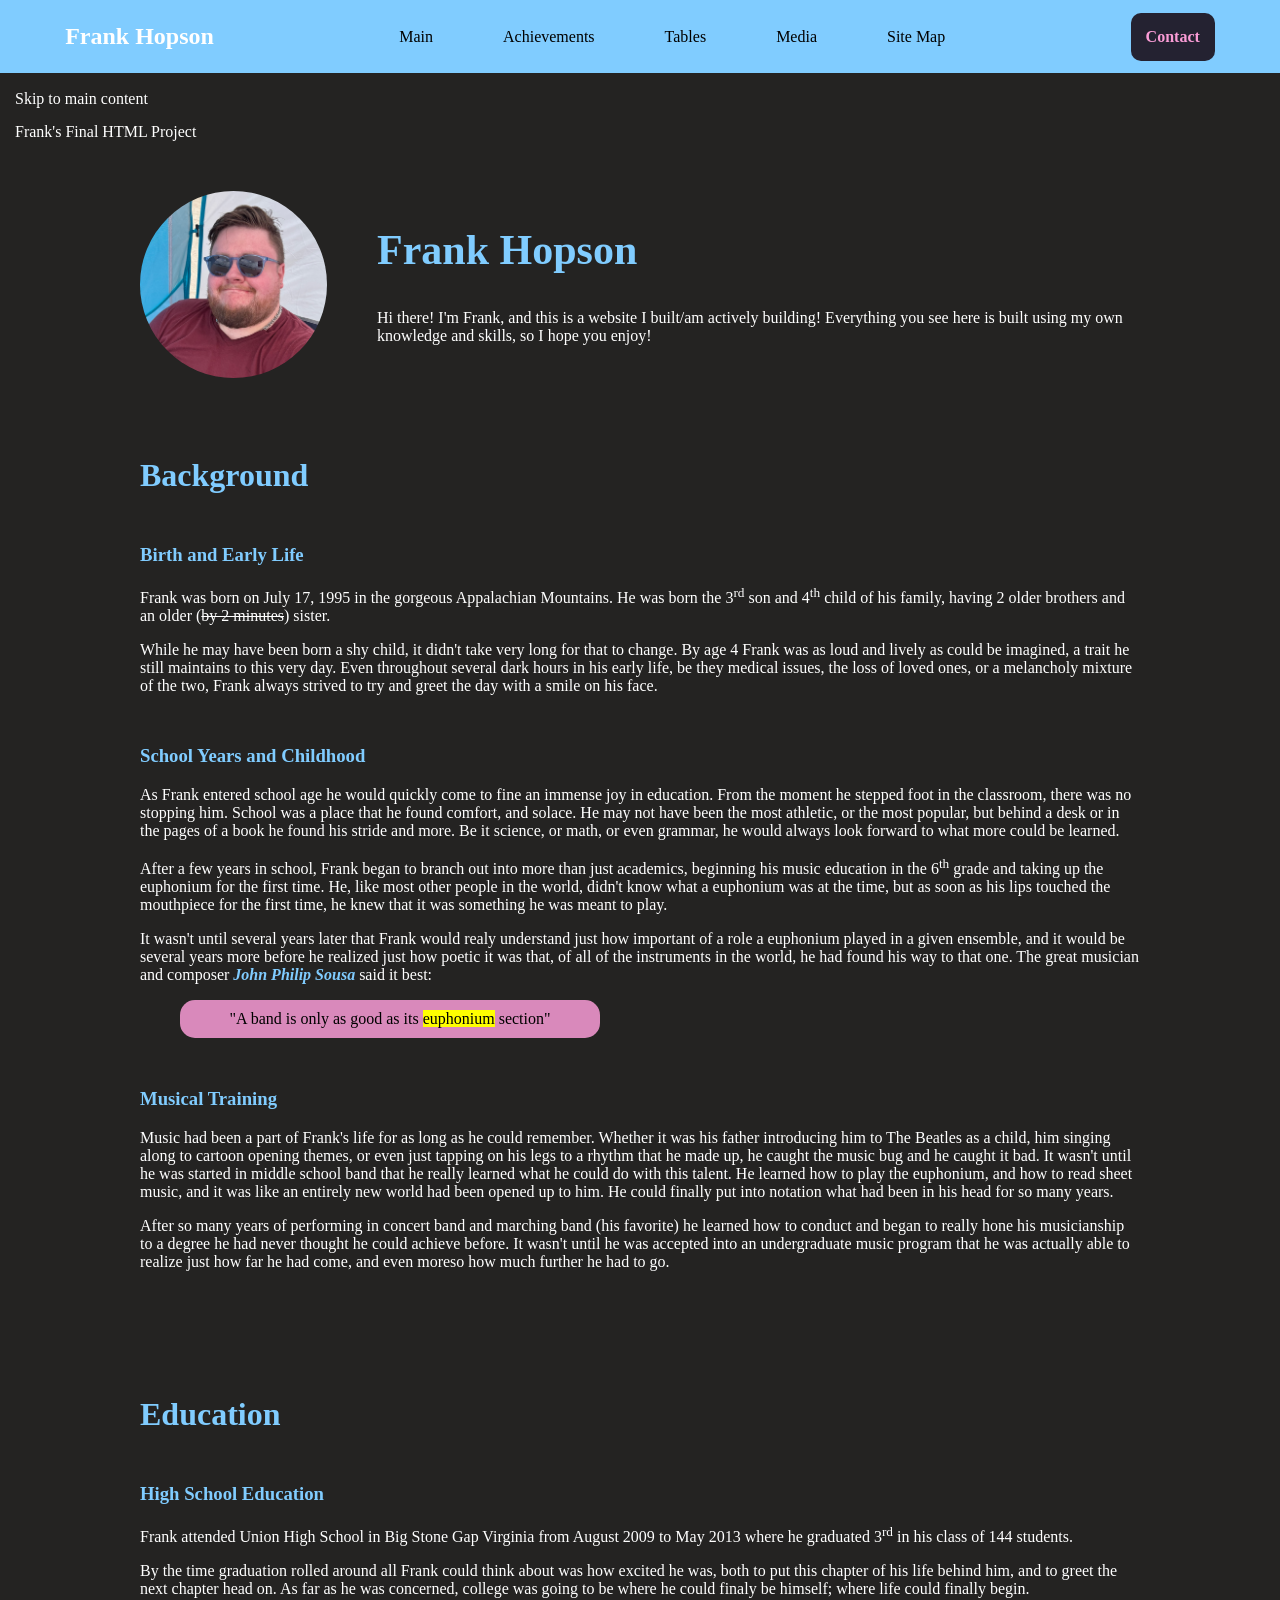
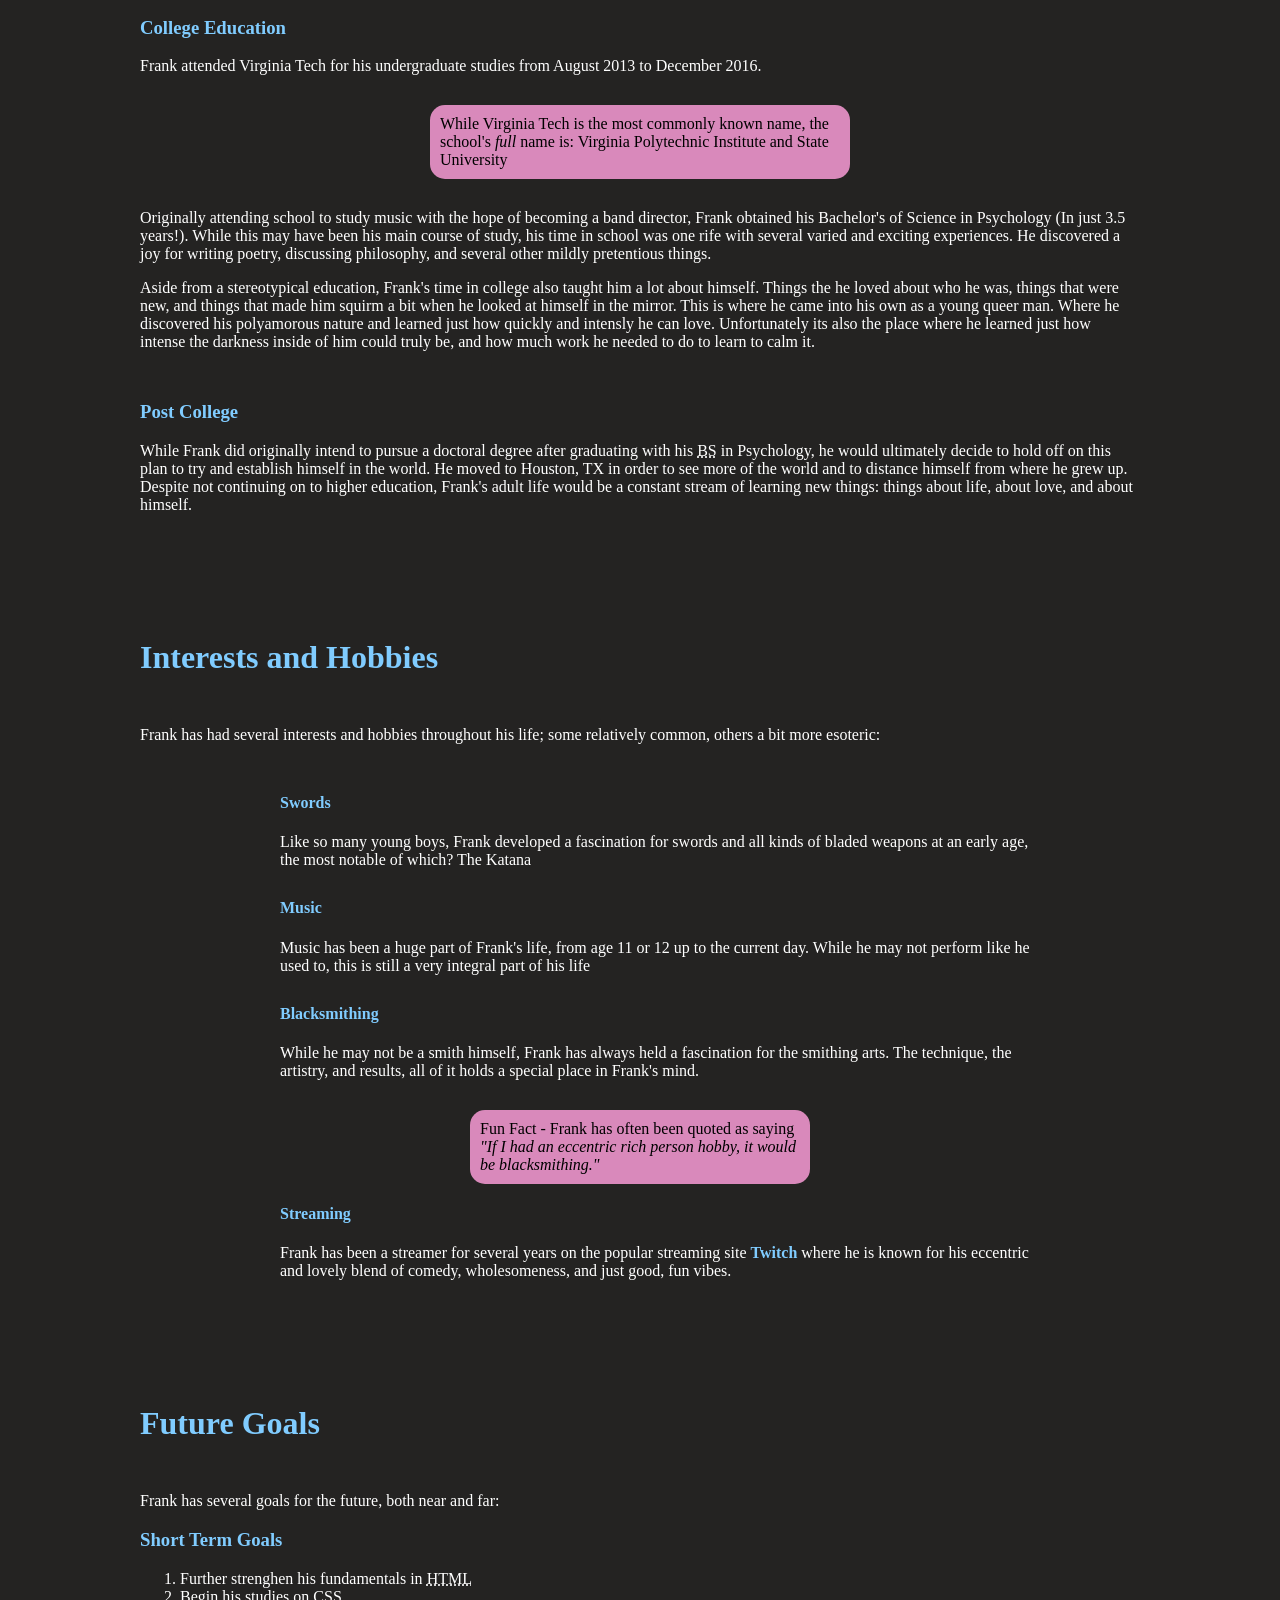
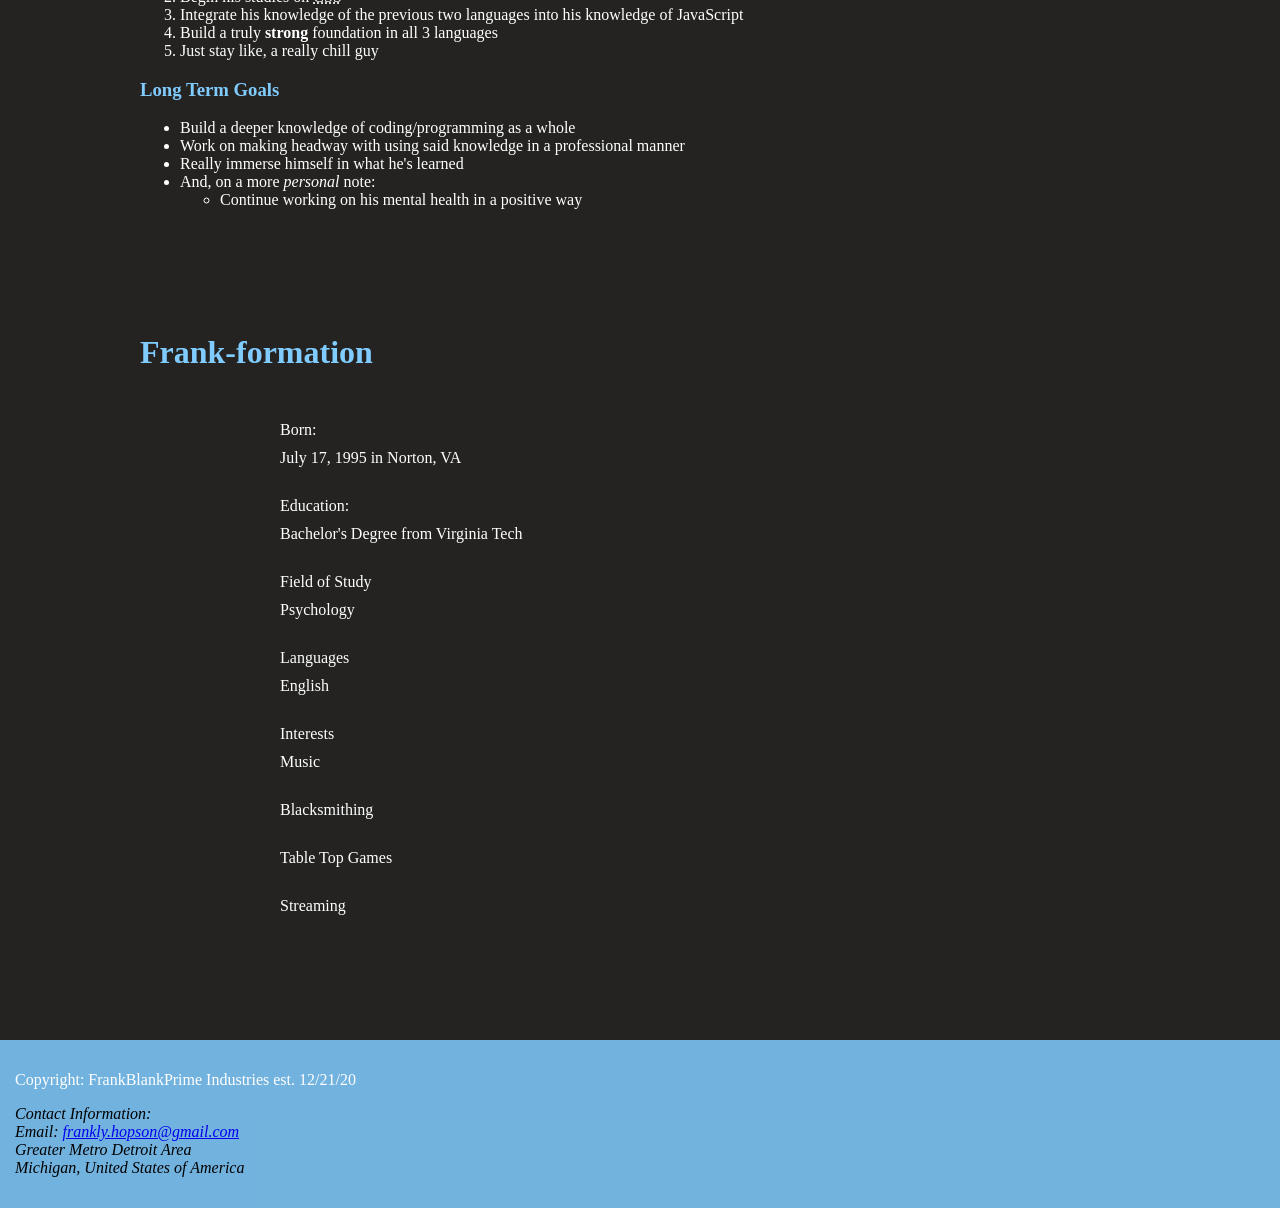
==== commit aa8cd769: "Updated media query for mobile devices and updated various other text items stylistically" ====
--- a/index.html
+++ b/index.html
@@ -17,7 +17,7 @@
     </header>
 
     <nav>
-        <div id="nav-bar"></div>
+        <div id="nav-bar">
             <p>Frank Hopson</p>
             <ul>
                 <li><a class="nav-link" href="index.html" aria-current="page">Main</a></li>
@@ -34,54 +34,55 @@
         <section id="bio-intro">
             <div id="bio-image">
                 <img src="./assets/Frank Selfie 1.JPEG" width="250"
-                alt="A man in a red shirt and sunglasses sitting against a blue and grey backdrop"> <!--To Be Added-->
+                    alt="A man in a red shirt and sunglasses sitting against a blue and grey backdrop">
+                <!--To Be Added-->
             </div>
             <div id="bio-text">
                 <h1>Frank Hopson</h1>
                 <p>Hi there! I'm Frank, and this is a website I built/am actively building! Everything you see
-                here is built using my own knowledge and skills, so I hope you enjoy!</p>
+                    here is built using my own knowledge and skills, so I hope you enjoy!</p>
             </div>
         </section>
 
         <section>
-            <summary>
-                <h2>Background</h2>
-            </summary>
-            <h3>Birth and Early Life</h3>
-            <p>Frank was born on <time datetime="1995-07-17">July 17, 1995</time> in the gorgeous Appalachian
-                Mountains.
-                He was born the 3<sup>rd</sup> son and 4<sup>th</sup> child of his family, having 2 older brothers
-                and
-                an older (<s>by 2 minutes</s>) sister.</p>
-            <p>
-                While he may have been born a shy child, it didn't take very long for that to change. By age 4 Frank
-                was as loud and lively as could be imagined, a trait he still maintains to this very day. Even
-                throughout
-                several dark hours in his early life, be they medical issues, the loss of loved ones, or a
-                melancholy mixture
-                of the two, Frank always strived to try and greet the day with a smile on his face.
-            </p>
-            <h3>School Years and Childhood</h3>
-            <p>
-                As Frank entered school age he would quickly come to fine an immense joy in education. From the
-                moment he stepped
-                foot in the classroom, there was no stopping him. School was a place that he found comfort, and
-                solace.
-                He may not have been the most athletic, or the most popular, but behind a desk or in the pages of a
-                book he found his
-                stride and more. Be it science, or math, or even grammar, he would always look forward to what more
-                could be learned.
-            </p>
-            <p>
-                After a few years in school, Frank began to branch out into more than just academics, beginning his
-                music education
-                in the 6<sup>th</sup> grade and taking up the euphonium for the first time. He, like most other
-                people in the world, didn't
-                know what a euphonium was at the time, but as soon as his lips touched the mouthpiece for the first
-                time, he knew
-                that it was something he was meant to play.
-            </p>
-            <aside>
+            <h2>Background</h2>
+            <article>
+                <h3>Birth and Early Life</h3>
+                <p>Frank was born on <time datetime="1995-07-17">July 17, 1995</time> in the gorgeous Appalachian
+                    Mountains.
+                    He was born the 3<sup>rd</sup> son and 4<sup>th</sup> child of his family, having 2 older brothers
+                    and
+                    an older (<s>by 2 minutes</s>) sister.</p>
+                <p>
+                    While he may have been born a shy child, it didn't take very long for that to change. By age 4 Frank
+                    was as loud and lively as could be imagined, a trait he still maintains to this very day. Even
+                    throughout
+                    several dark hours in his early life, be they medical issues, the loss of loved ones, or a
+                    melancholy mixture
+                    of the two, Frank always strived to try and greet the day with a smile on his face.
+                </p>
+            </article>
+            <article>
+                <h3>School Years and Childhood</h3>
+                <p>
+                    As Frank entered school age he would quickly come to fine an immense joy in education. From the
+                    moment he stepped
+                    foot in the classroom, there was no stopping him. School was a place that he found comfort, and
+                    solace.
+                    He may not have been the most athletic, or the most popular, but behind a desk or in the pages of a
+                    book he found his
+                    stride and more. Be it science, or math, or even grammar, he would always look forward to what more
+                    could be learned.
+                </p>
+                <p>
+                    After a few years in school, Frank began to branch out into more than just academics, beginning his
+                    music education
+                    in the 6<sup>th</sup> grade and taking up the euphonium for the first time. He, like most other
+                    people in the world, didn't
+                    know what a euphonium was at the time, but as soon as his lips touched the mouthpiece for the first
+                    time, he knew
+                    that it was something he was meant to play.
+                </p>
                 <p>
                     It wasn't until several years later that Frank would realy understand just how important of a
                     role a euphonium
@@ -94,29 +95,31 @@
                             Philip Sousa</a></cite> said it best:
                 <blockquote>"A band is only as good as its <mark>euphonium</mark> section"</blockquote>
                 </p>
-            </aside>
-            <h3>Musical Training</h3>
-            <p>
-                Music had been a part of Frank's life for as long as he could remember. Whether it was his father
-                introducing him to
-                The Beatles as a child, him singing along to cartoon opening themes, or even just tapping on his
-                legs to a rhythm that
-                he made up, he caught the music bug and he caught it bad. It wasn't until he was started in middle
-                school band that he
-                really learned what he could do with this talent. He learned how to play the euphonium, and how to
-                read sheet music, and
-                it was like an entirely new world had been opened up to him. He could finally put into notation what
-                had been in his head
-                for so many years.
-            </p>
-            <p>
-                After so many years of performing in concert band and marching band (his favorite) he learned how to
-                conduct and began to really hone
-                his musicianship to a degree he had never thought he could achieve before. It wasn't until he was
-                accepted into an undergraduate
-                music program that he was actually able to realize just how far he had come, and even moreso how
-                much further he had to go.
-            </p>
+            </article>
+            <article>
+                <h3>Musical Training</h3>
+                <p>
+                    Music had been a part of Frank's life for as long as he could remember. Whether it was his father
+                    introducing him to
+                    The Beatles as a child, him singing along to cartoon opening themes, or even just tapping on his
+                    legs to a rhythm that
+                    he made up, he caught the music bug and he caught it bad. It wasn't until he was started in middle
+                    school band that he
+                    really learned what he could do with this talent. He learned how to play the euphonium, and how to
+                    read sheet music, and
+                    it was like an entirely new world had been opened up to him. He could finally put into notation what
+                    had been in his head
+                    for so many years.
+                </p>
+                <p>
+                    After so many years of performing in concert band and marching band (his favorite) he learned how to
+                    conduct and began to really hone
+                    his musicianship to a degree he had never thought he could achieve before. It wasn't until he was
+                    accepted into an undergraduate
+                    music program that he was actually able to realize just how far he had come, and even moreso how
+                    much further he had to go.
+                </p>
+            </article>
         </section>
 
         <section>
@@ -142,10 +145,8 @@
                         2013</time> to <time datetime="2016-12">December 2016</time>.
                 </p>
                 <aside>
-                    <p>
-                        While Virginia Tech is the most commonly known name, the school's <em>full</em> name is:
-                        Virginia Polytechnic Institute and State University
-                    </p>
+                    While Virginia Tech is the most commonly known name, the school's <em>full</em> name is:
+                    Virginia Polytechnic Institute and State University
                 </aside>
                 <p>
                     Originally attending school to study music with the hope of becoming a band director,
@@ -179,34 +180,40 @@
         </section>
 
         <section>
-
-            <summary>
-                <h2>Interests and Hobbies</h2>
-            </summary>
+            <h2>Interests and Hobbies</h2>
             <p>
                 Frank has had several interests and hobbies throughout his life; some relatively common,
                 others a bit more esoteric:</p>
             <dl>
-                <dt>Swords</dt>
+                <dt>
+                    <h4>Swords</h4>
+                </dt>
                 <dd>Like so many young boys, Frank developed a fascination for swords and all kinds
                     of bladed weapons at an early age, the most notable of which? The Katana
                 </dd>
-                <dt>Music</dt>
+                <dt>
+                    <h4>Music</h4>
+                </dt>
                 <dd>
                     Music has been a huge part of Frank's life, from age 11 or 12 up to the current day.
                     While he may not perform like he used to, this is still a very integral part of
                     his life
                 </dd>
-                <dt>Blacksmithing</dt>
+                <dt>
+                    <h4>Blacksmithing</h4>
+                </dt>
                 <dd>
                     While he may not be a smith himself, Frank has always held a fascination for the
                     smithing arts. The technique, the artistry, and results, all of it holds a special
                     place in Frank's mind.
-                    <aside>Fun Fact - Frank has often been quoted as saying <i>"If I had an eccentric
-                            rich person hobby, it would be blacksmithing."</i>
-                    </aside>
-                </dd>
-                <dt>Streaming</dt>
+
+                </dd>
+                <aside>Fun Fact - Frank has often been quoted as saying <i>"If I had an eccentric
+                        rich person hobby, it would be blacksmithing."</i>
+                </aside>
+                <dt>
+                    <h4>Streaming</h4>
+                </dt>
                 <dd>
                     Frank has been a streamer for several years on the popular streaming site
                     <a aria-label="A link to Frank's Twitch page"
@@ -245,7 +252,7 @@
             </ul>
 
         </section>
-        <section>
+        <section id="info-box">
             <h2>Frank-formation</h2>
             <div class="infotable">
                 <!-- <img> To Be Added -->
--- a/styles.css
+++ b/styles.css
@@ -1,6 +1,7 @@
 :root {
     --erik-blue: #80ccff;
     --erik-pink: #FA9cd6;
+    --background-gray: #242322;
 }
 
 * {
@@ -8,7 +9,7 @@
 }
 
 body {
-    background-color: #242322;
+    background-color: var(--background-gray);
     width: 100vw;
     height: 100vh;
     padding: 0;
@@ -33,25 +34,58 @@
     color: var(--erik-blue)
 }
 
-h2, h3 {
+h2 {
+    font-size: 32px;
+    margin-bottom: 50px;
+}
+
+h2,
+h3,
+h4 {
     color: var(--erik-blue);
+}
+
+article {
+    margin-bottom: 50px;
+}
+
+article aside {
+    margin-top: 30px;
+    margin-bottom: 30px;
+}
+
+
+aside {
+    display: block;
+    margin-left: auto;
+    margin-right: auto;
+    max-width: 40%;
+    background-color: color-mix(in srgb, var(--erik-pink) 85%, transparent);
+    border-radius: 15px;
+    padding: 10px;
+    color: black;
+}
+
+section:not(#bio-intro) {
+    margin-bottom: 125px;
+}
+
+footer {
+    background-color: color-mix(in srgb, var(--erik-blue) 85%, transparent);
+    padding: 15px;
 }
 
 nav {
     width: 100%;
     height: 73px;
-    background-color:var(--erik-blue);
+    background-color: var(--erik-blue);
     position: fixed;
     top: 0;
-    display: flex;
-    justify-content: space-evenly;
-    align-items: center;
-    flex-flow: row nowrap;
 }
 
 nav p {
     font-size: 24px;
-    font-weight: 600; 
+    font-weight: 600;
 }
 
 nav ul {
@@ -68,11 +102,53 @@
     margin-top: 90px;
 }
 
+dl,
+ol,
+ul {
+    color: #fff;
+}
+
 header a {
     color: #fff;
     text-decoration: none;
     display: block;
     margin: 15px;
+}
+
+cite a,
+dd a {
+    color: var(--erik-blue);
+    font-weight: 600;
+    text-decoration: none;
+}
+
+dt {
+    margin-bottom: 10px;
+    margin-left: 40px;
+}
+
+dl {
+    margin-top: 50px;
+    max-width: 80%;
+    margin-left: auto;
+    margin-right: auto;
+}
+
+dd {
+    margin-bottom: 30px;
+}
+
+blockquote {
+    padding: 10px;
+    max-width: 40%;
+    text-align: center;
+    background-color: color-mix(in srgb, var(--erik-pink) 85%, transparent);
+    border-radius: 15px;
+}
+
+cite a:visited,
+dd a:visited {
+    color: var(--erik-pink);
 }
 
 .nav-link {
@@ -90,7 +166,6 @@
 #contact-link {
     font-weight: 600;
     background-color: #242231;
-    margin-right: 200px;
     color: var(--erik-pink);
     max-height: 39px;
     padding: 15px;
@@ -103,7 +178,16 @@
 }
 
 #nav-bar {
-    max-width: 1000px;
+    max-width: 1400px;
+    height: 73px;
+    display: flex;
+    justify-content: space-around;
+    align-items: center;
+    flex-flow: row nowrap;
+    text-align: center;
+    text-wrap: none;
+    margin-left: auto;
+    margin-right: auto;
 }
 
 #bio-intro {
@@ -121,4 +205,79 @@
     border-radius: 100%;
     width: 187px;
     height: 187px;
+}
+
+
+@media screen and (max-width: 576px) {
+    main, #bio-intro {
+        max-width: 450px;
+    }
+
+    p, header a {
+        font-size: .8rem;
+    }
+
+    h1 {
+        font-size: 2rem;
+    }
+
+    h2 {
+        font-size: 1.5rem;
+    }
+
+    h3 {
+        font-size: 1.1rem;
+    }
+
+    h4 {
+        font-size: 1rem;
+    }
+
+    nav p {
+        font-size: 20px;
+        font-weight: 600;
+        grid-column: 1 / 2;
+    }
+
+    #nav-bar {
+        max-width: 425px;
+        display: grid;
+        grid-template-columns: 75px 1fr 75px;
+        grid-template-rows: 73px;
+        gap: 5px;
+        text-align: center;
+        align-items: center;
+    }
+
+    #contact-link {
+        font-size: 14px;
+        padding: 10px;
+        text-align: center;
+        grid-column: 3 / 4;
+    }
+
+    #nav-bar ul {
+        place-self: center;
+        grid-column: 2 / 3;
+        display: flex;
+        flex-flow: row wrap;
+        gap: 5px;
+        font-size: 12px;
+        text-wrap: none;
+    }
+
+    .nav-link {
+        display: inline-block;
+        padding: 5px;
+    }
+
+    #bio-intro {
+        align-items: center;
+    }
+
+    #bio-intro img {
+        height: 130px;
+        width: 130px;
+        margin-left: 20px;
+    }
 }
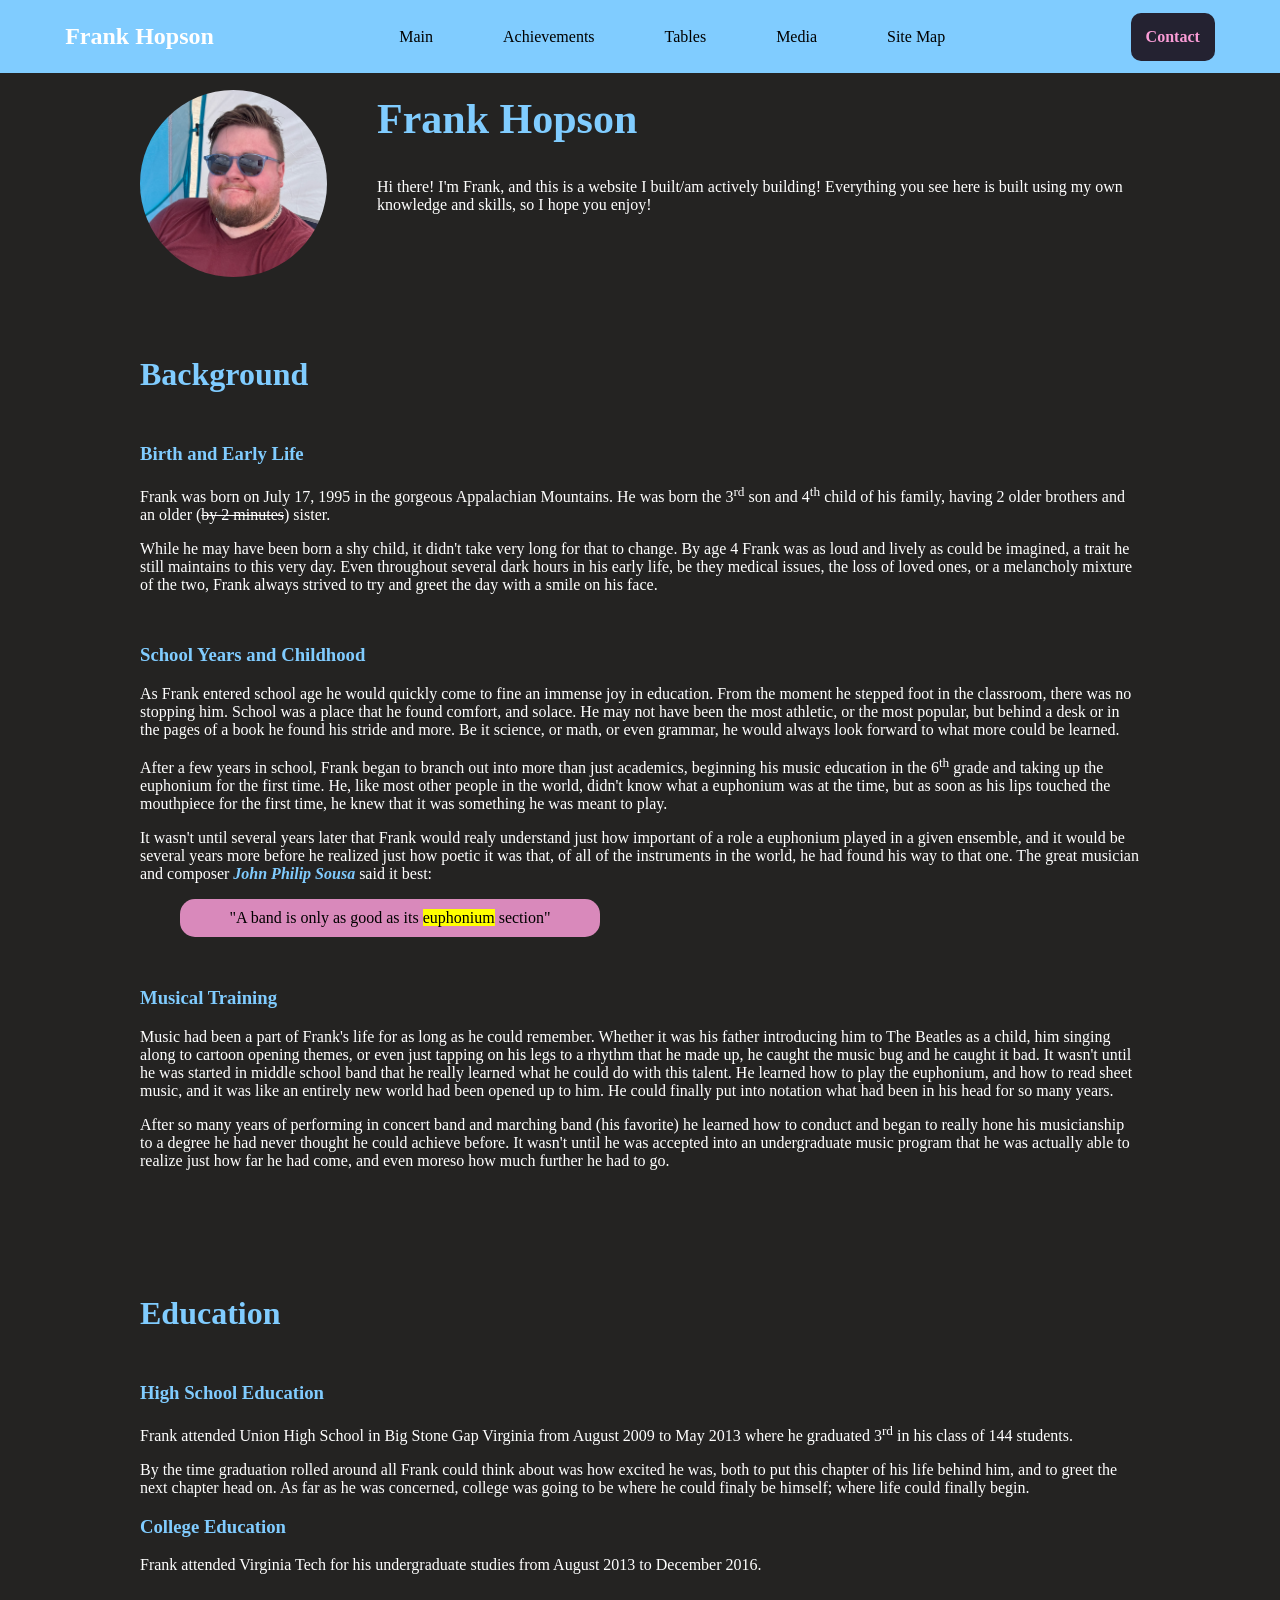
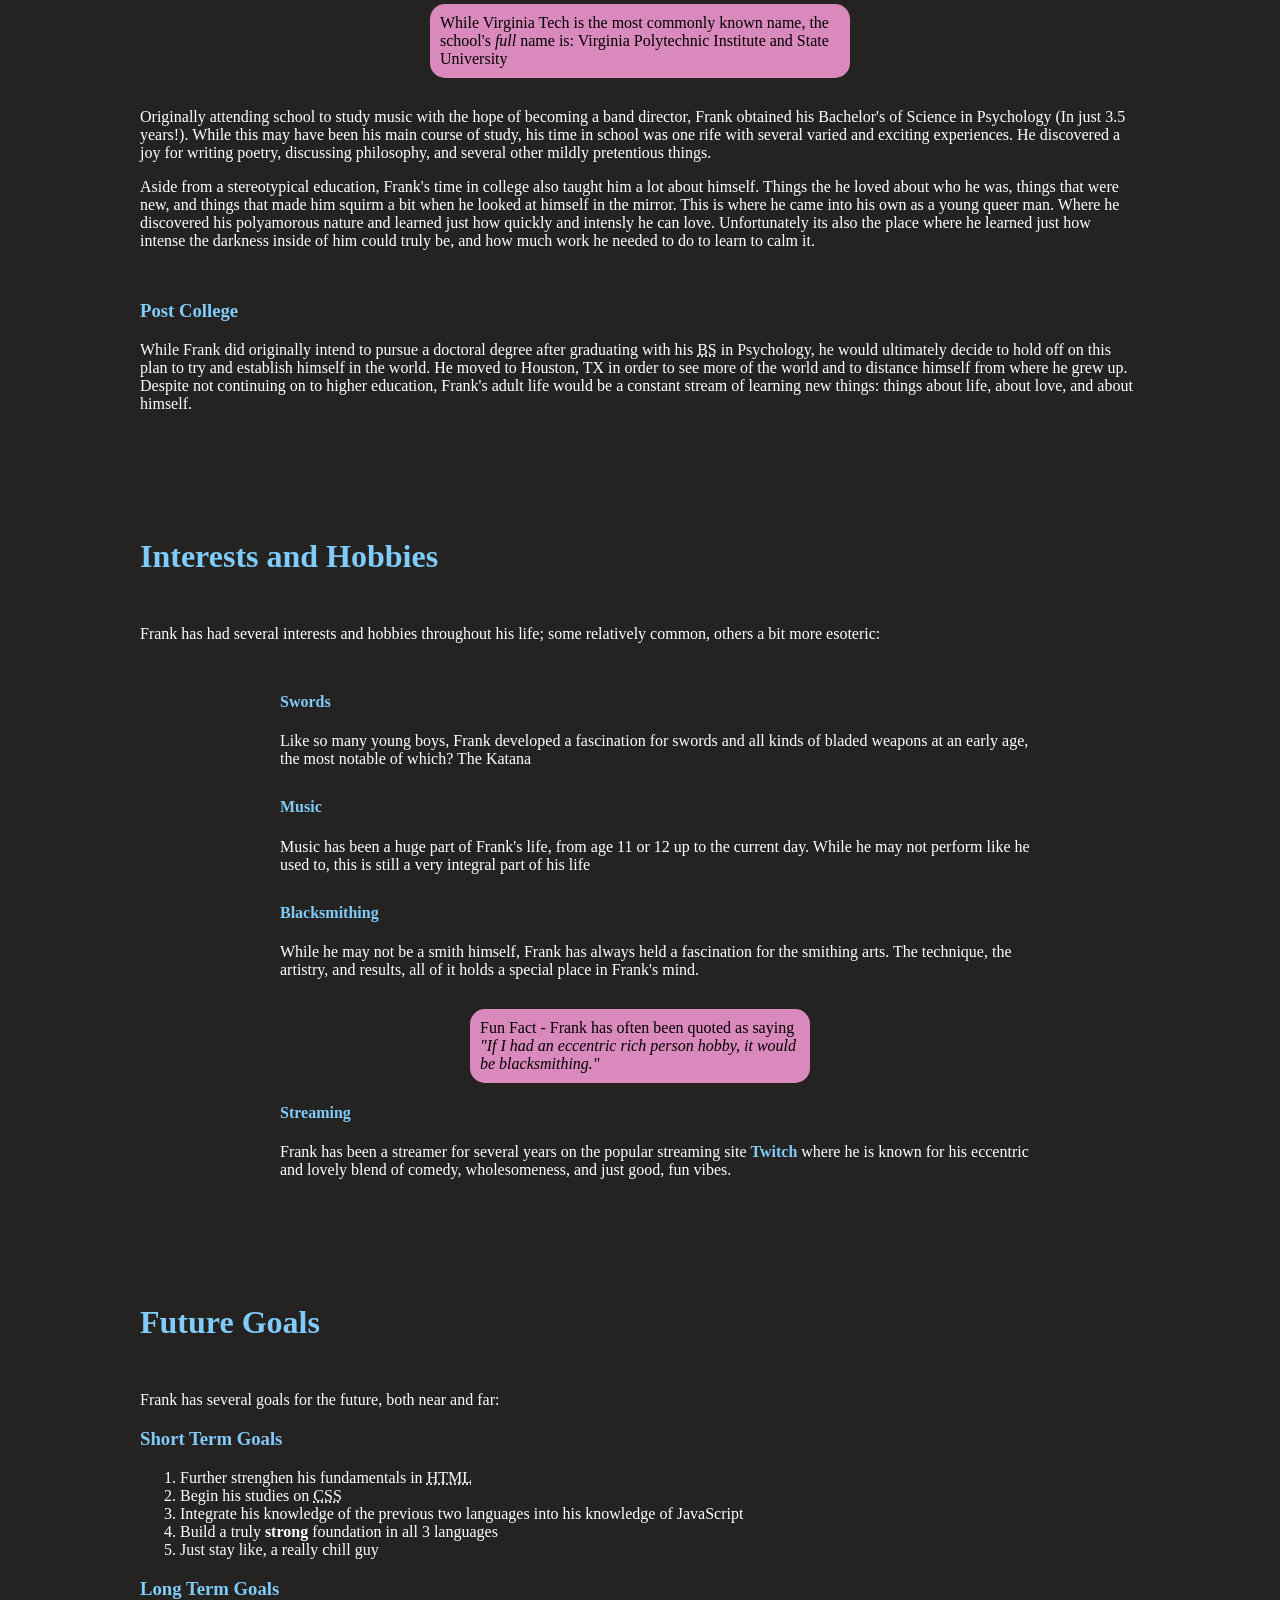
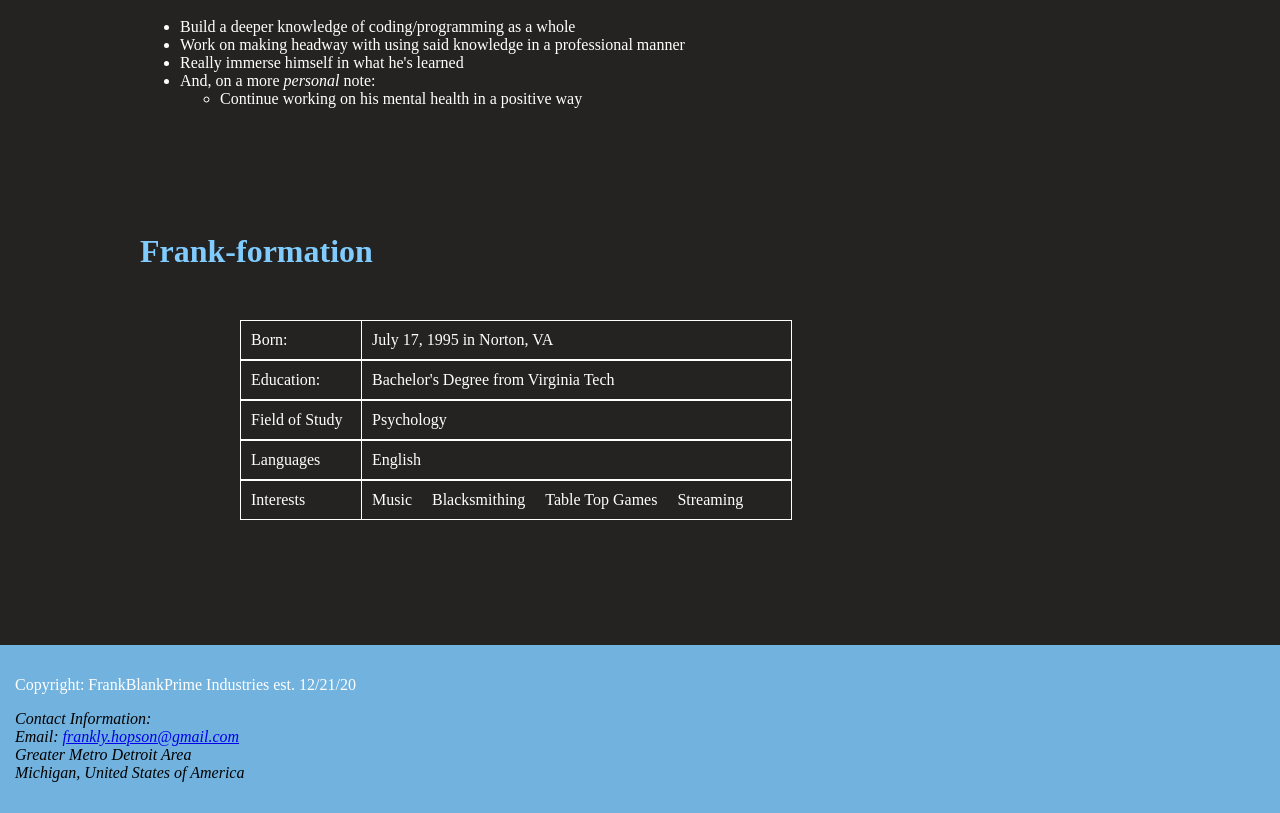
==== commit 0512cd8e: "Formatted info box as well as updated mobile formatting." ====
--- a/index.html
+++ b/index.html
@@ -12,8 +12,10 @@
 
 <body>
     <header>
-        <a href="#main">Skip to main content</a>
-        <a href=index.html>Frank's Final HTML Project</a>
+        <div class="skip">
+            <a href="#main">Skip to main content</a>
+            <a href=index.html>Frank's Final HTML Project</a>
+        </div>
     </header>
 
     <nav>
@@ -257,19 +259,30 @@
             <div class="infotable">
                 <!-- <img> To Be Added -->
                 <dl>
-                    <dt>Born:</dt>
-                    <dd><time datetime="1995-07-17">July 17, 1995 in Norton, VA</time></dd>
-                    <dt>Education:</dt>
-                    <dd>Bachelor's Degree from Virginia Tech</dd>
-                    <dt>Field of Study</dt>
-                    <dd>Psychology</dd>
-                    <dt>Languages</dt>
-                    <dd>English</dd>
-                    <dt>Interests</dt>
-                    <dd>Music</dd>
-                    <dd>Blacksmithing</dd>
-                    <dd>Table Top Games</dd>
-                    <dd>Streaming</dd>
+                    <div class="cell">
+                        <dt>Born:</dt>
+                        <dd><!--<time datetime="1995-07-17">July 17, 1995 in Norton, VA</time>-->July 17, 1995 in
+                            Norton, VA</dd>
+                    </div>
+                    <div class="cell">
+                        <dt>Education:</dt>
+                        <dd>Bachelor's Degree from Virginia Tech</dd>
+                    </div>
+                    <div class="cell">
+                        <dt>Field of Study</dt>
+                        <dd>Psychology</dd>
+                    </div>
+                    <div class="cell">
+                        <dt>Languages</dt>
+                        <dd>English</dd>
+                    </div>
+                    <div class="cell">
+                        <dt>Interests</dt>
+                        <dd>Music</dd>
+                        <dd>Blacksmithing</dd>
+                        <dd>Table Top Games</dd>
+                        <dd>Streaming</dd>
+                    </div>
                 </dl>
             </div>
         </section>
--- a/styles.css
+++ b/styles.css
@@ -31,7 +31,8 @@
 h1 {
     font-weight: 600;
     font-size: 42px;
-    color: var(--erik-blue)
+    color: var(--erik-blue);
+    margin-top: 5px;
 }
 
 h2 {
@@ -207,13 +208,55 @@
     height: 187px;
 }
 
+.cell {
+    display: flex;
+    border: 1px solid white;
+    align-items: center;
+    max-width: 550px;
+    justify-content: left;
+}
+
+.infotable dl dt,
+.infotable dl dd {
+    margin: unset;
+    padding: 10px;
+}
+
+.infotable dl dt {
+    border-right: 1px solid white;
+    width: 100px;
+}
+
+.skip {
+    position: absolute;
+    left: -10000px;
+    top: auto;
+    width: 1px;
+    height: 1px;
+    overflow: hidden;
+}
+
+.skip:focus {
+    position: static;
+    width: auto;
+    height: auto;
+}
+
 
 @media screen and (max-width: 576px) {
-    main, #bio-intro {
+
+    main,
+    #bio-intro {
         max-width: 450px;
     }
 
-    p, header a {
+    main {
+        margin-left: 5vw;
+        margin-right: 5vw;
+    }
+
+    p,
+    header a {
         font-size: .8rem;
     }
 
@@ -234,19 +277,15 @@
     }
 
     nav p {
-        font-size: 20px;
+        font-size: 24px;
         font-weight: 600;
         grid-column: 1 / 2;
     }
 
     #nav-bar {
         max-width: 425px;
-        display: grid;
-        grid-template-columns: 75px 1fr 75px;
-        grid-template-rows: 73px;
-        gap: 5px;
-        text-align: center;
-        align-items: center;
+        display: flex;
+        justify-content: space-between;
     }
 
     #contact-link {
@@ -257,9 +296,9 @@
     }
 
     #nav-bar ul {
+        display: none;
         place-self: center;
         grid-column: 2 / 3;
-        display: flex;
         flex-flow: row wrap;
         gap: 5px;
         font-size: 12px;
@@ -272,6 +311,8 @@
     }
 
     #bio-intro {
+        margin-bottom: 50px;
+        margin-top: 125px;
         align-items: center;
     }
 
@@ -280,4 +321,24 @@
         width: 130px;
         margin-left: 20px;
     }
+
+    .cell {
+        font-size: 10px;
+        text-align: center;
+    }
+
+    .infotable dl dt,
+    .infotable dl dd {
+        margin: unset;
+        padding: 10px;
+    }
+
+    .infotable dl dt {
+        border-right: 1px solid white;
+        width: 50px;
+    }
+
+    footer {
+        font-size: 14px;
+    }
 }
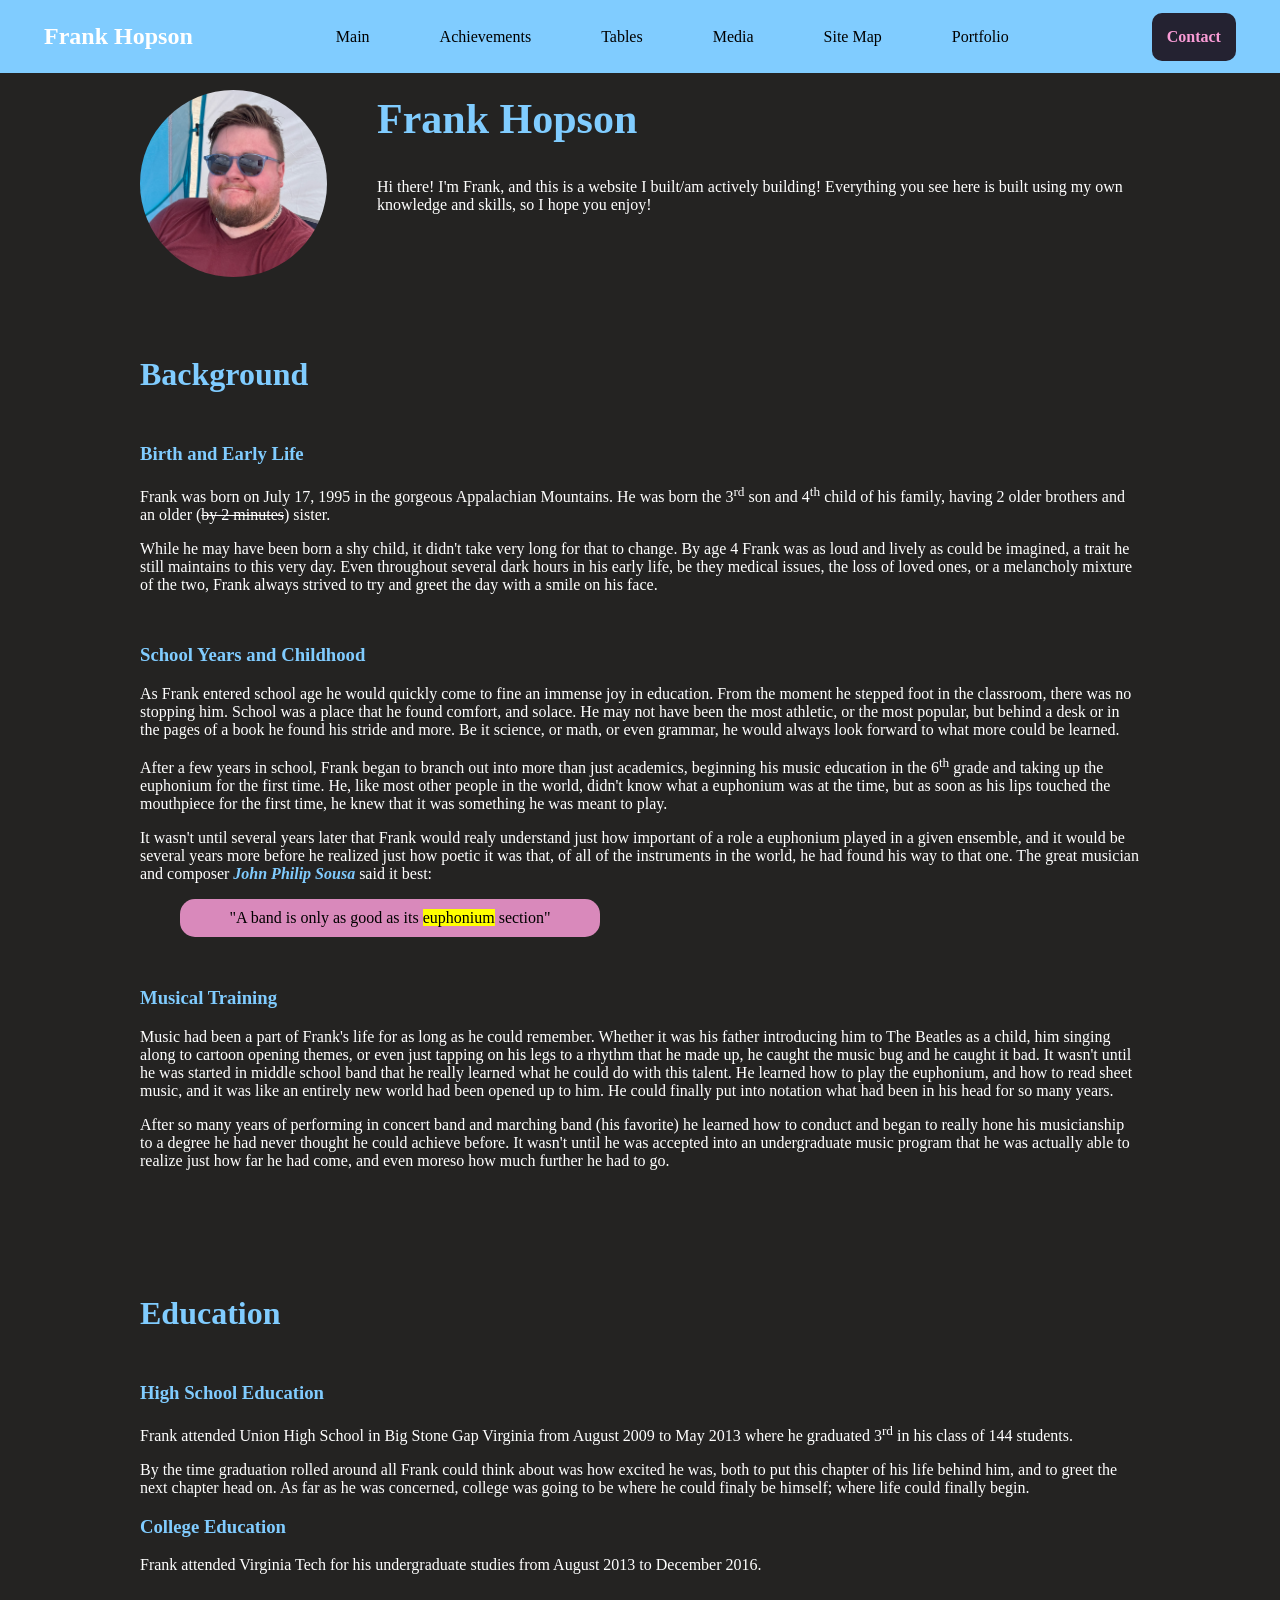
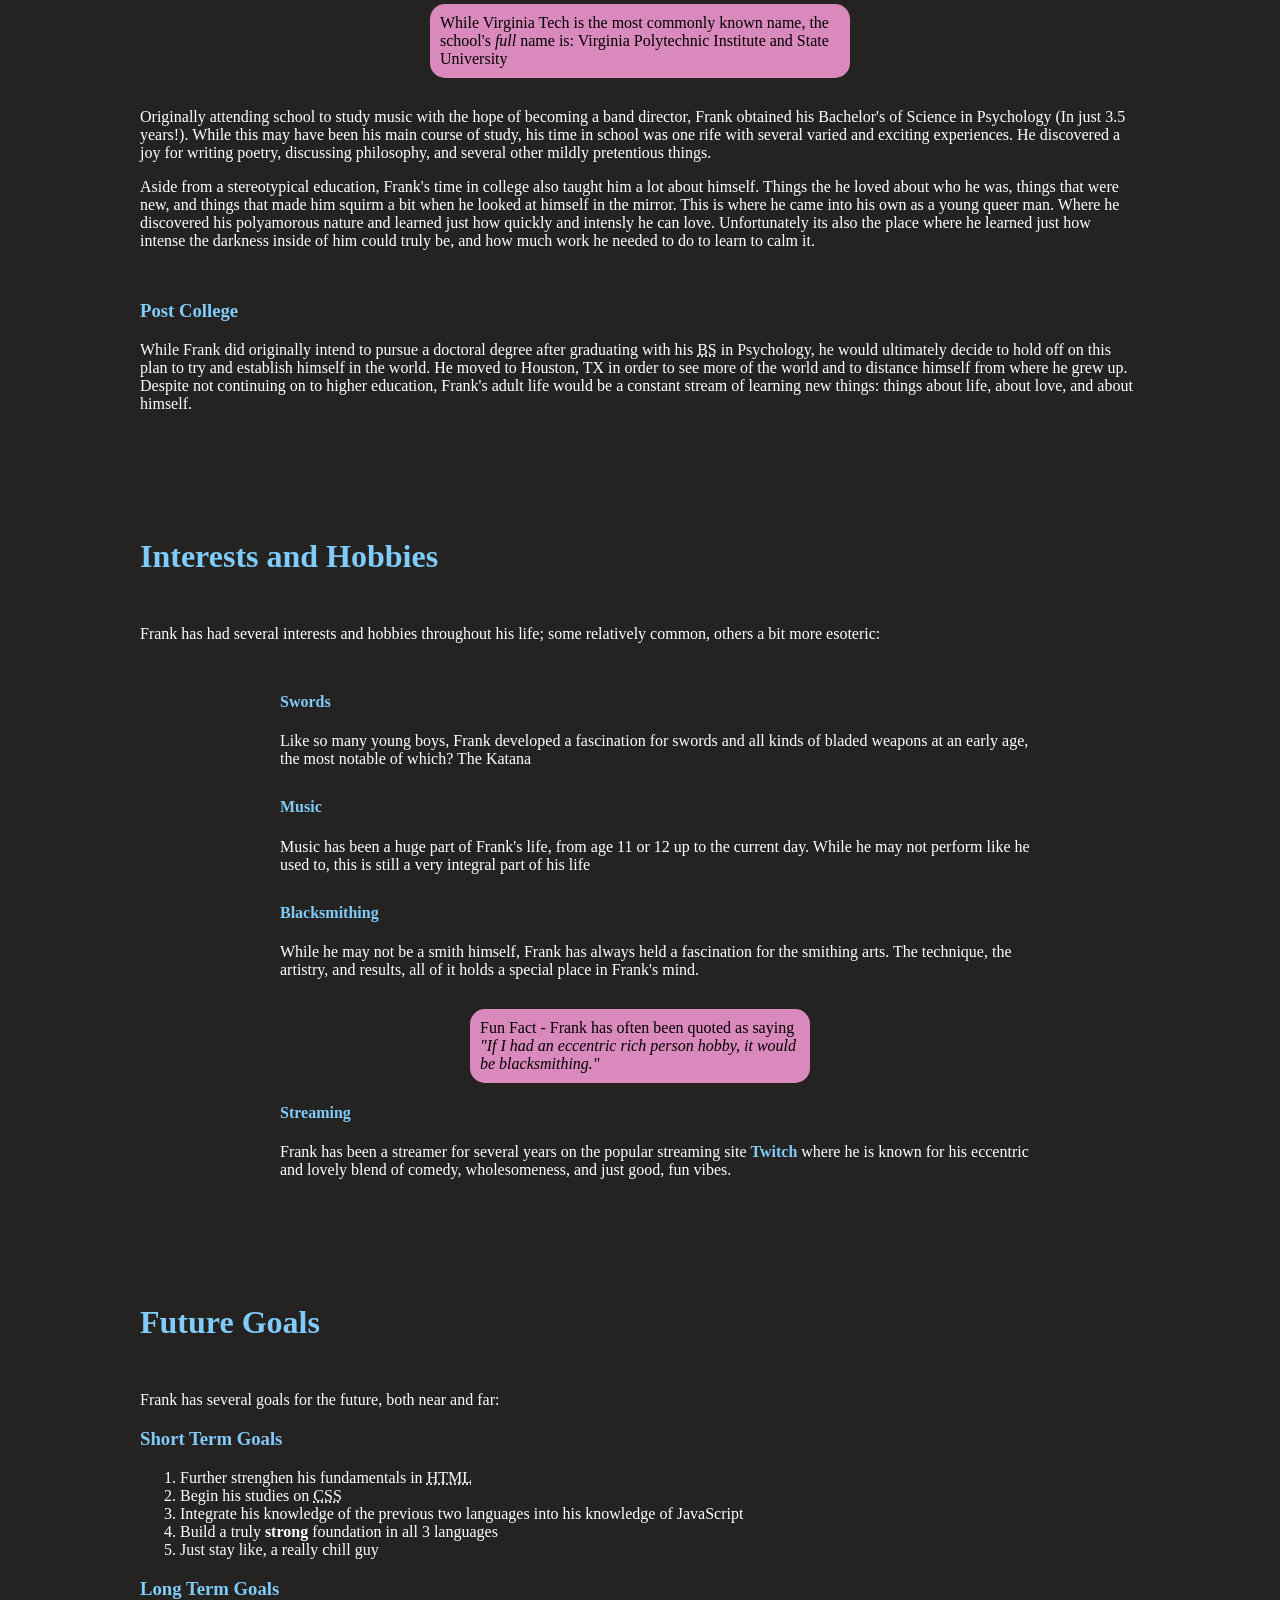
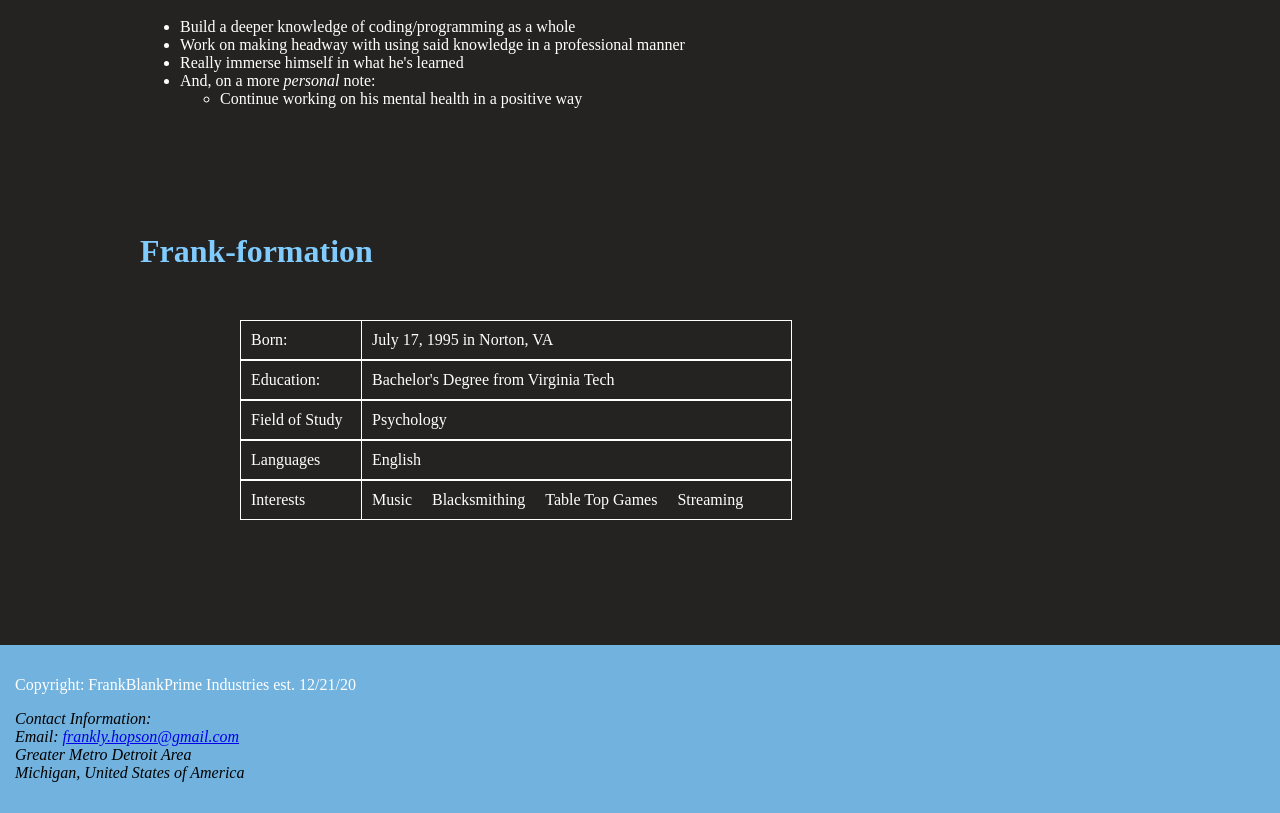
==== commit 96561cc9: "Added Panto project and portfolio page with Nav bar links" ====
--- a/index.html
+++ b/index.html
@@ -27,6 +27,7 @@
                 <li><a class="nav-link" href="data-tables.html">Tables</a></li>
                 <li><a class="nav-link" href="multimedia-showcase.html">Media</a></li>
                 <li><a class="nav-link" href="site-map.html">Site Map</a></li>
+                <li><a class="nav-link" href="/portfolio">Portfolio</a></li>
             </ul>
             <a class="nav-link" id="contact-link" href="contact-form.html">Contact</a>
         </div>
